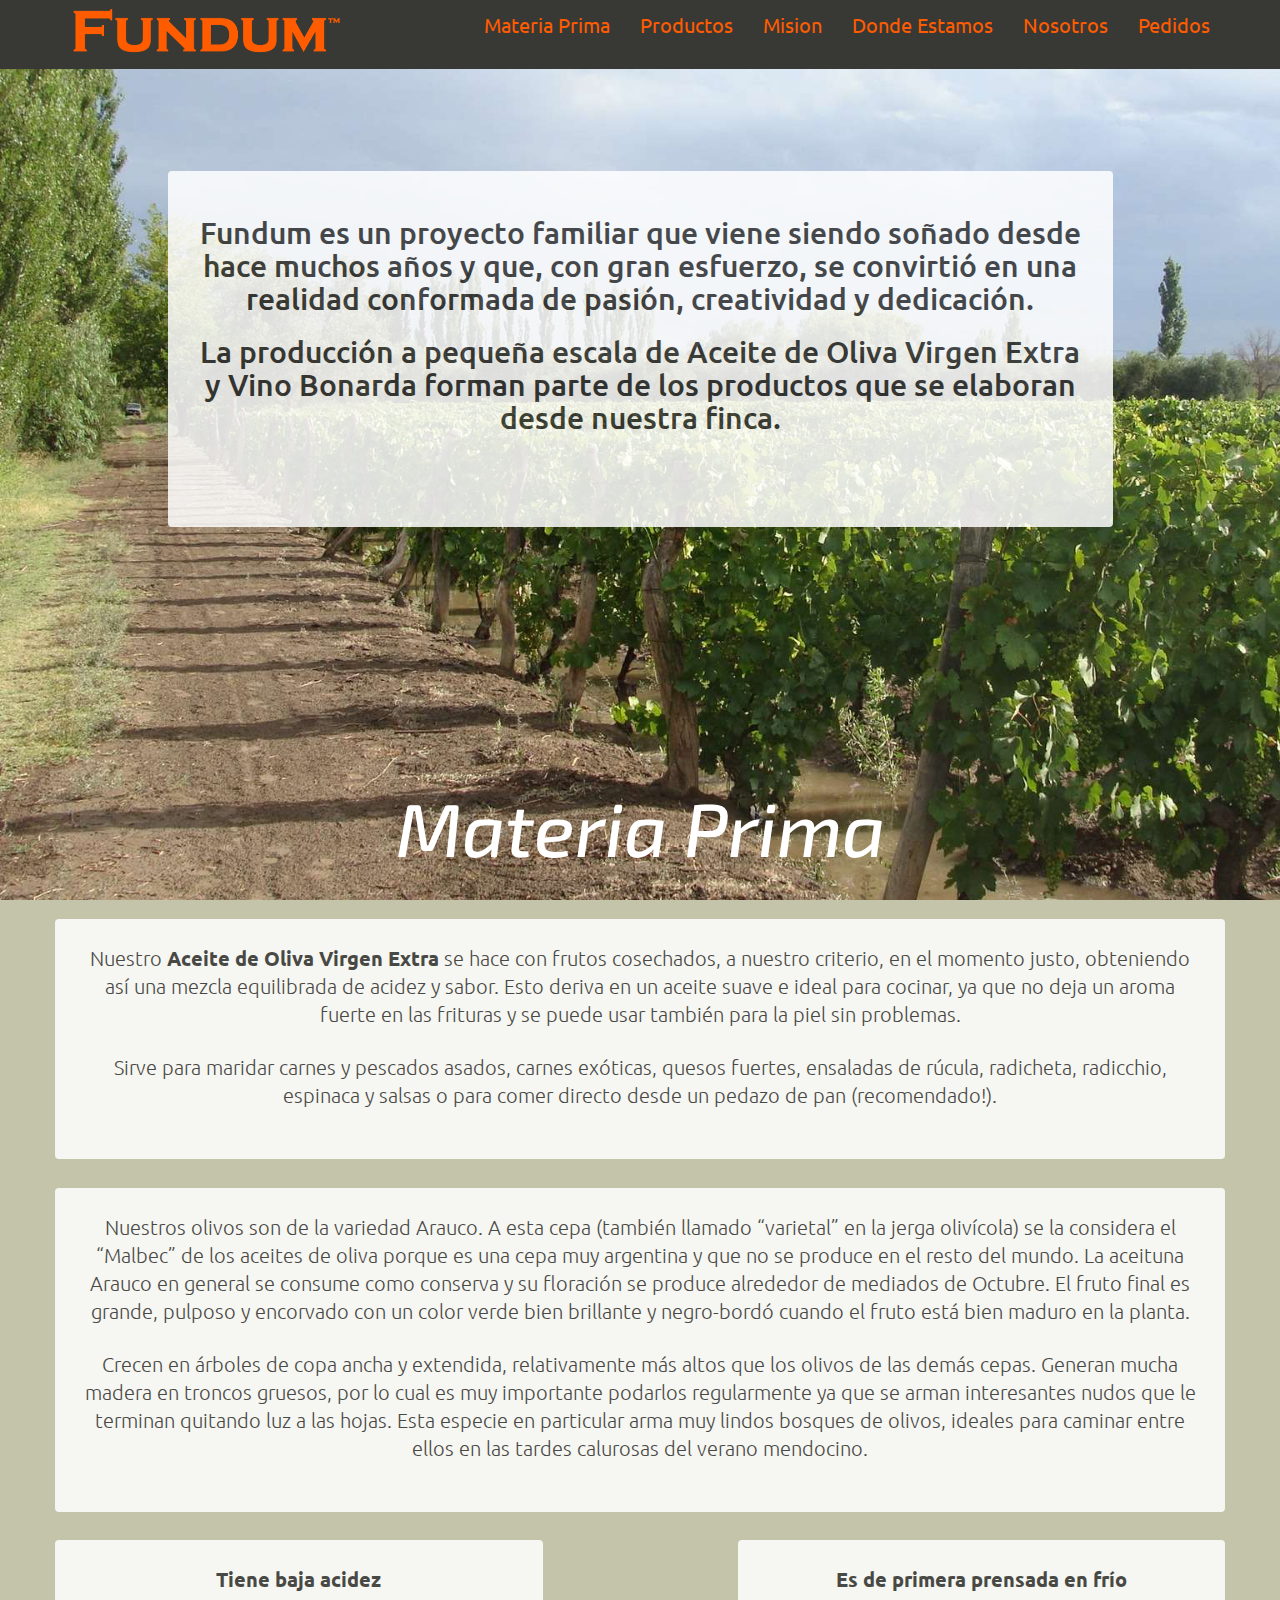
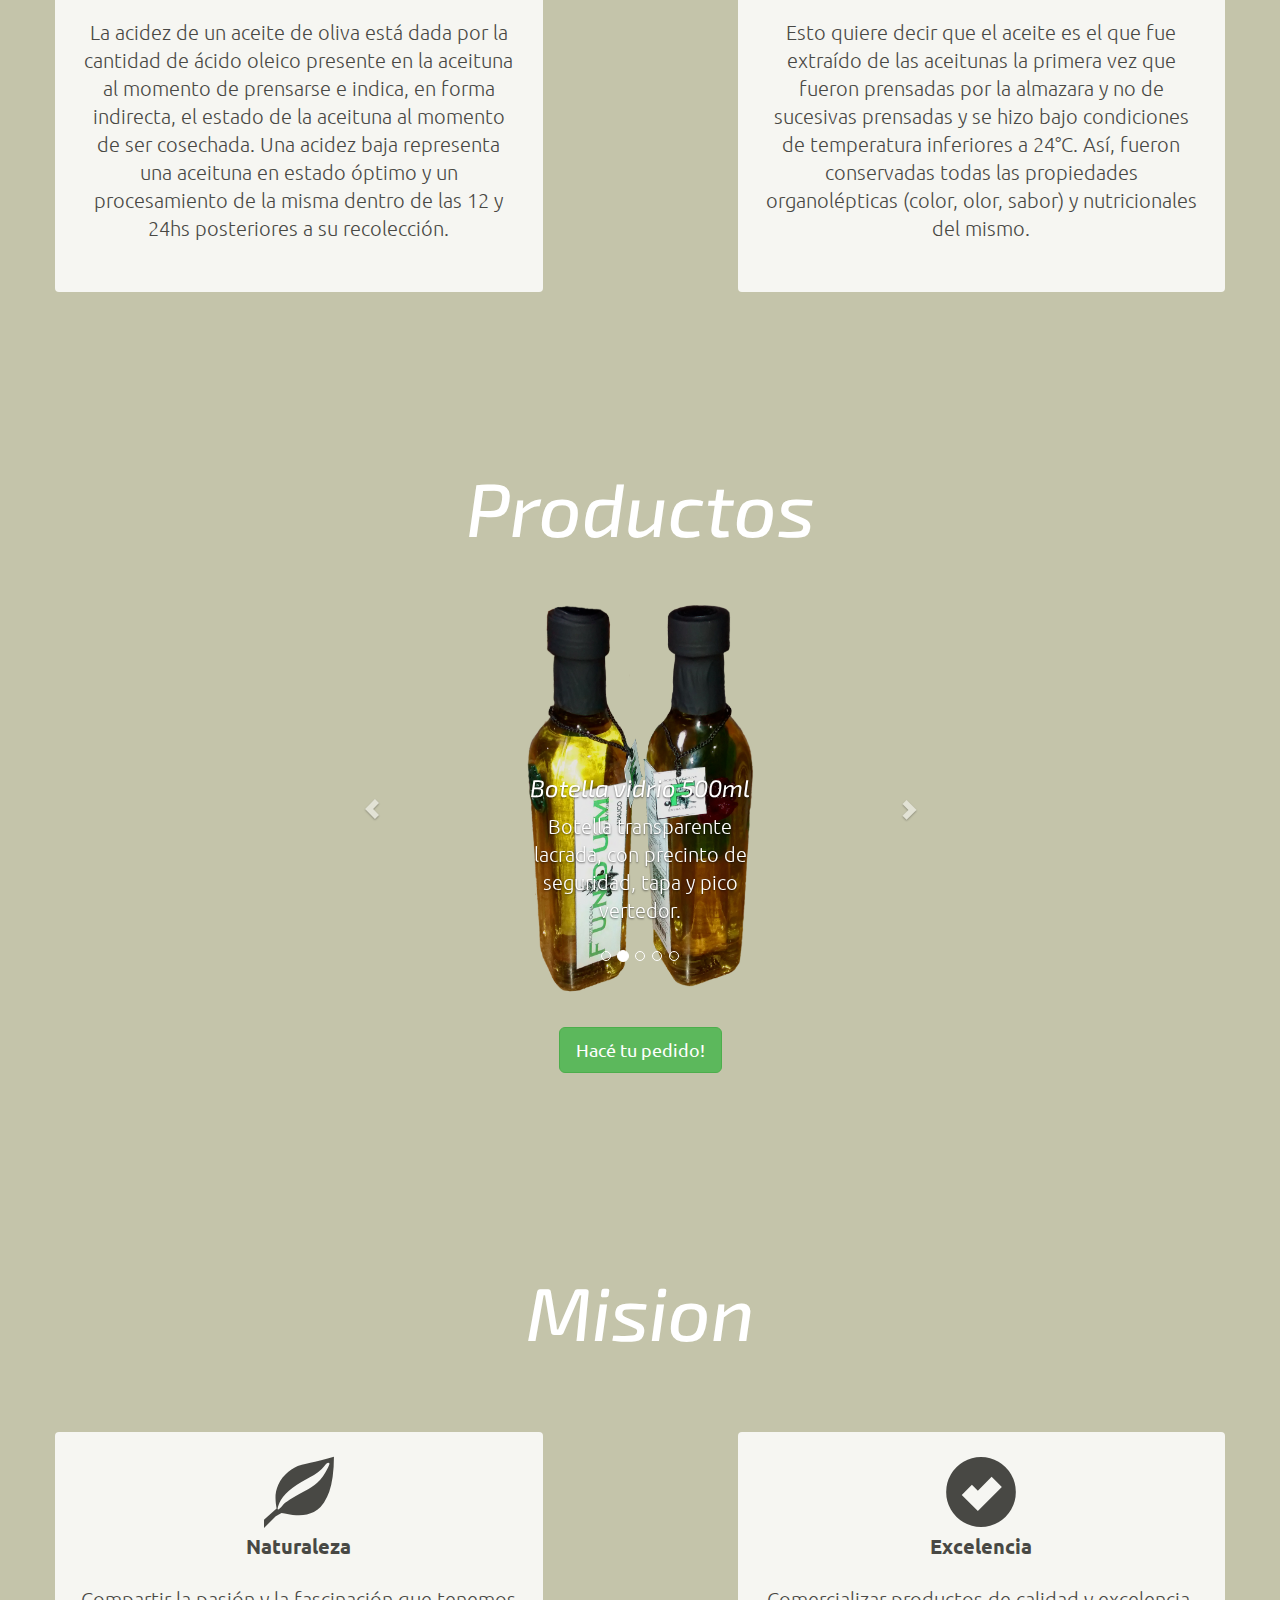
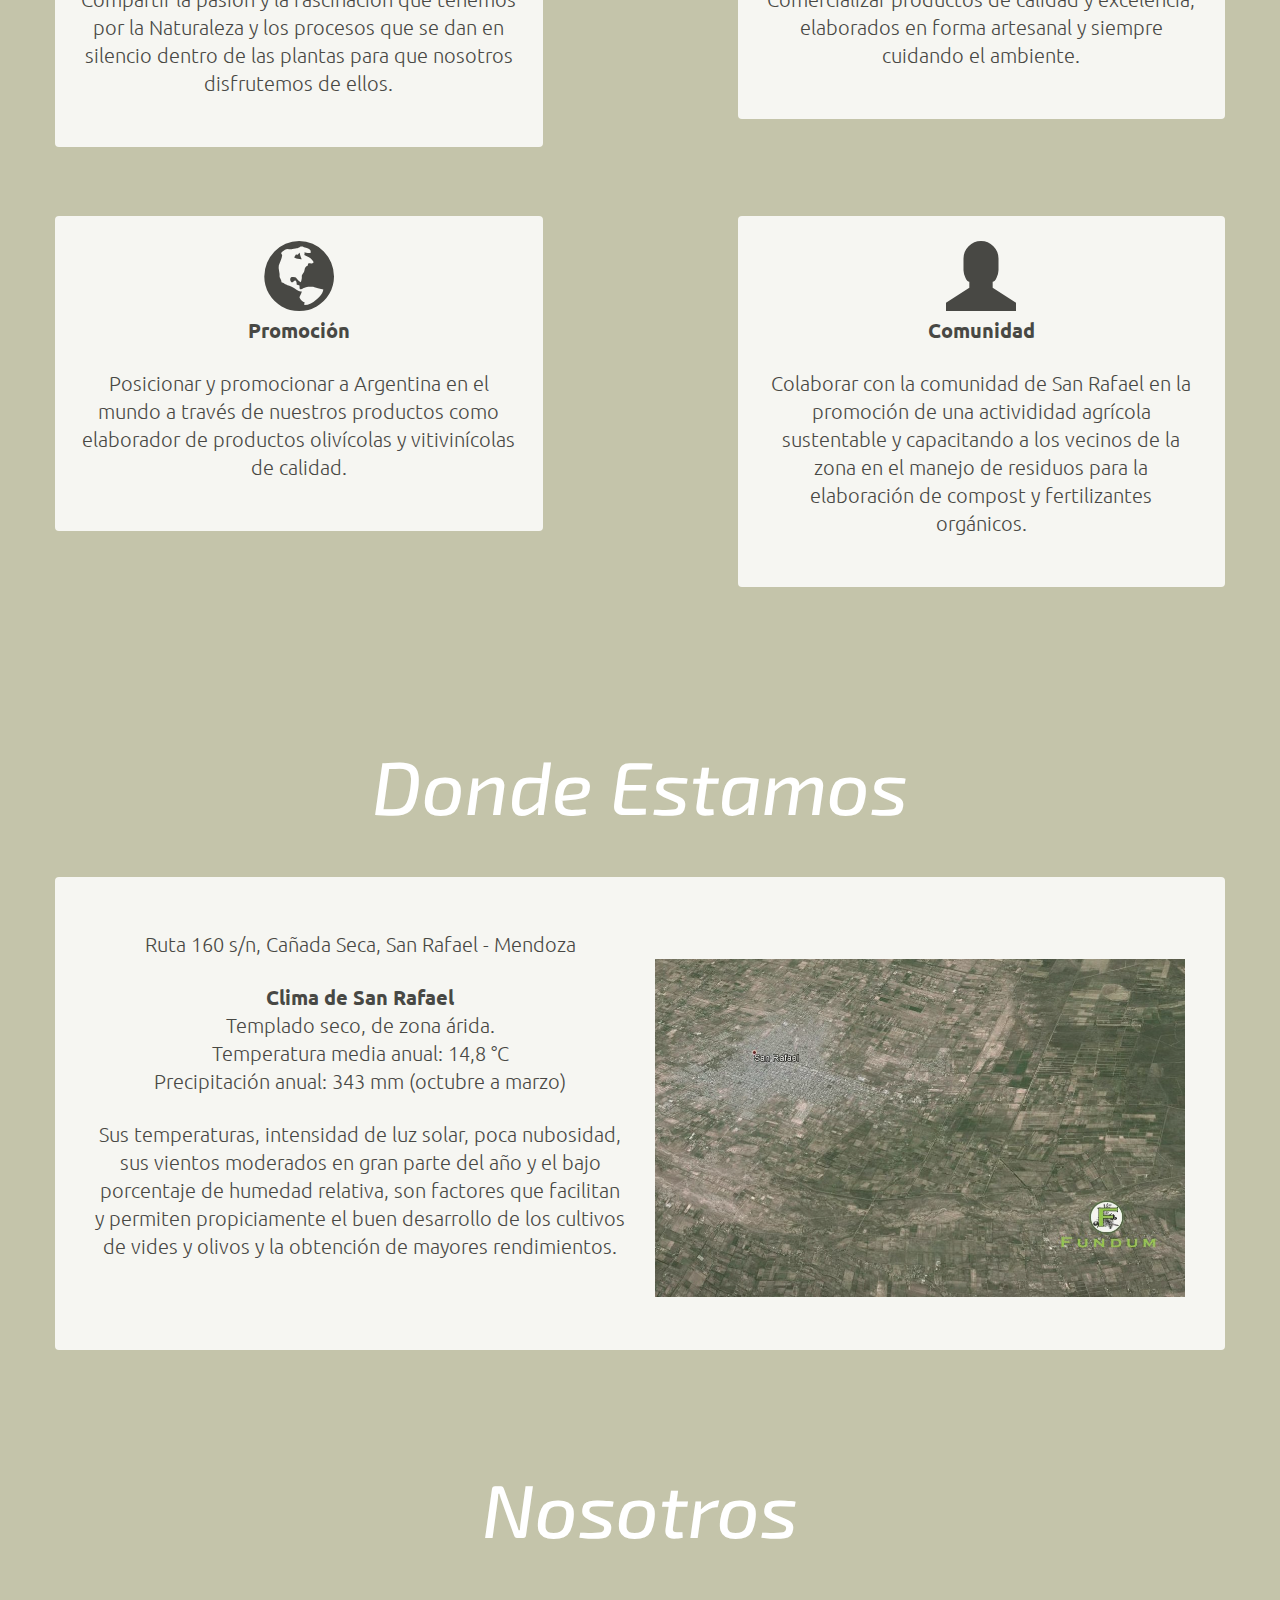
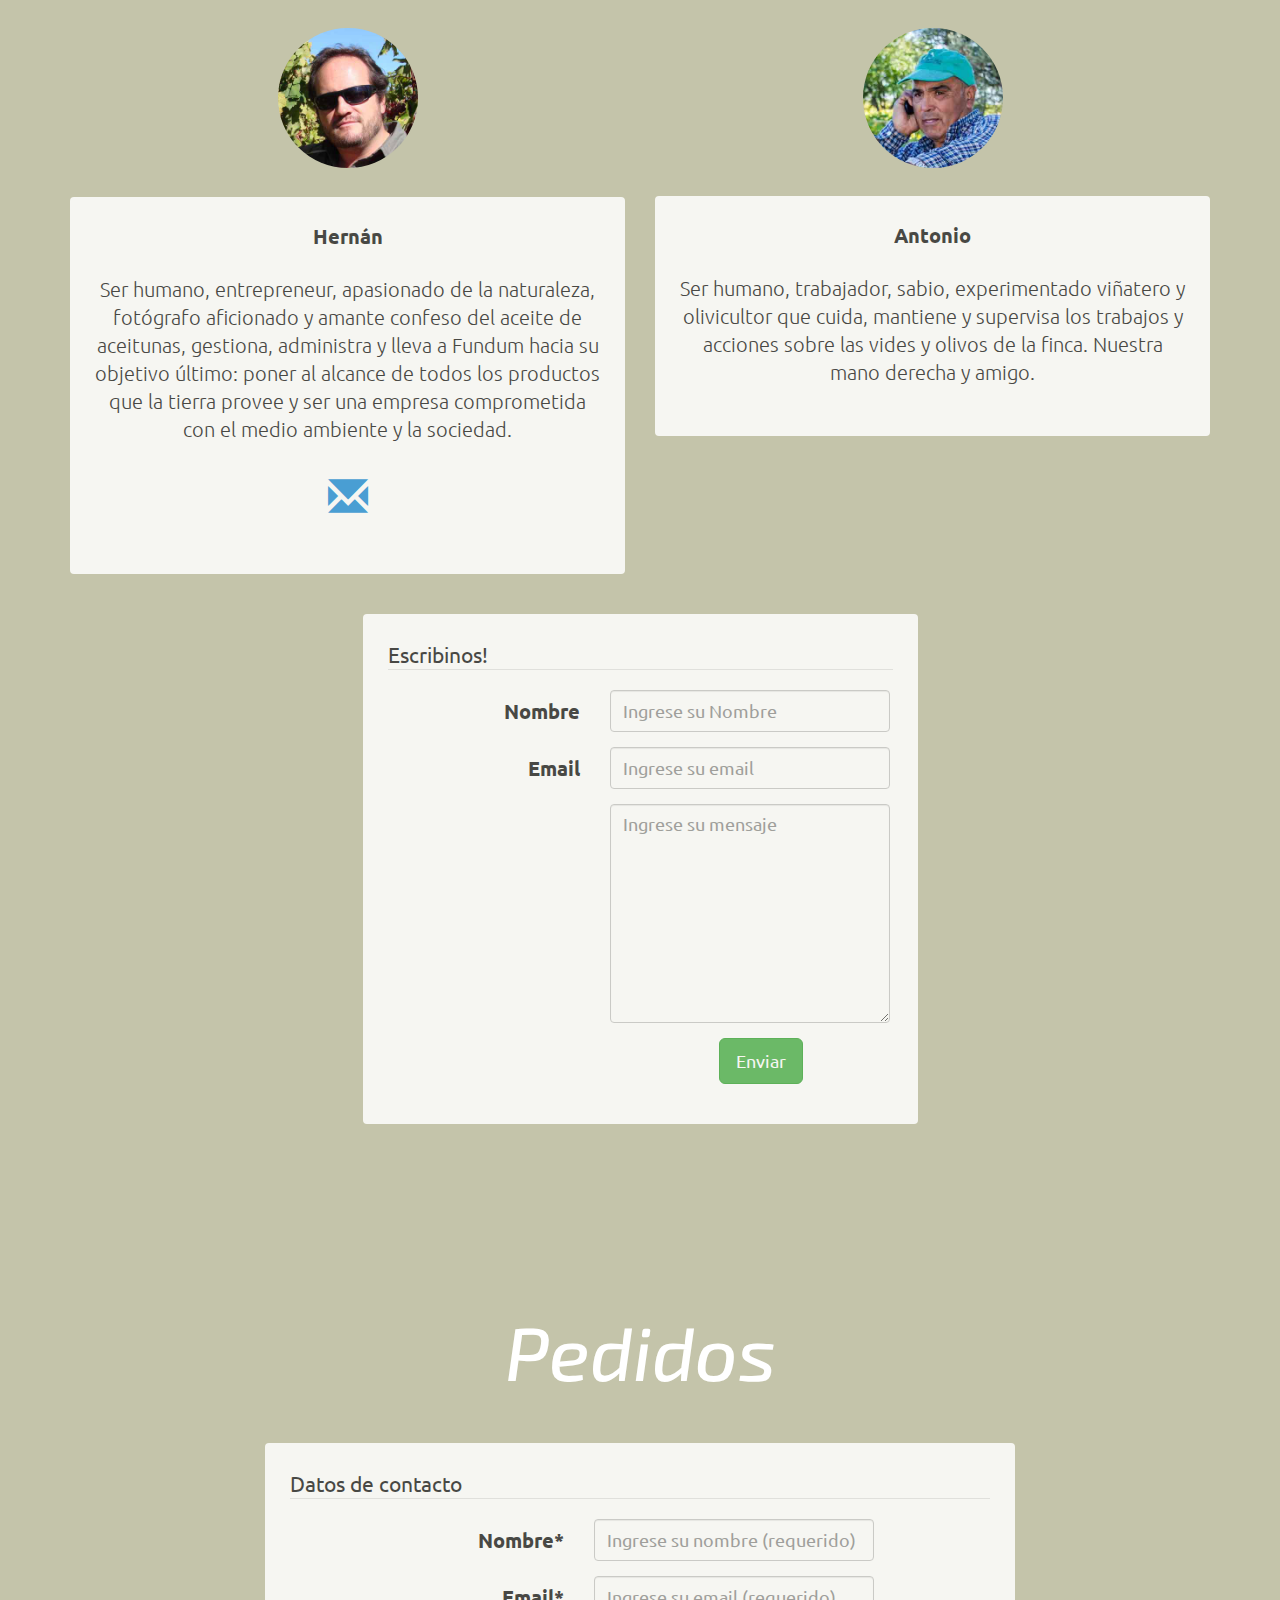
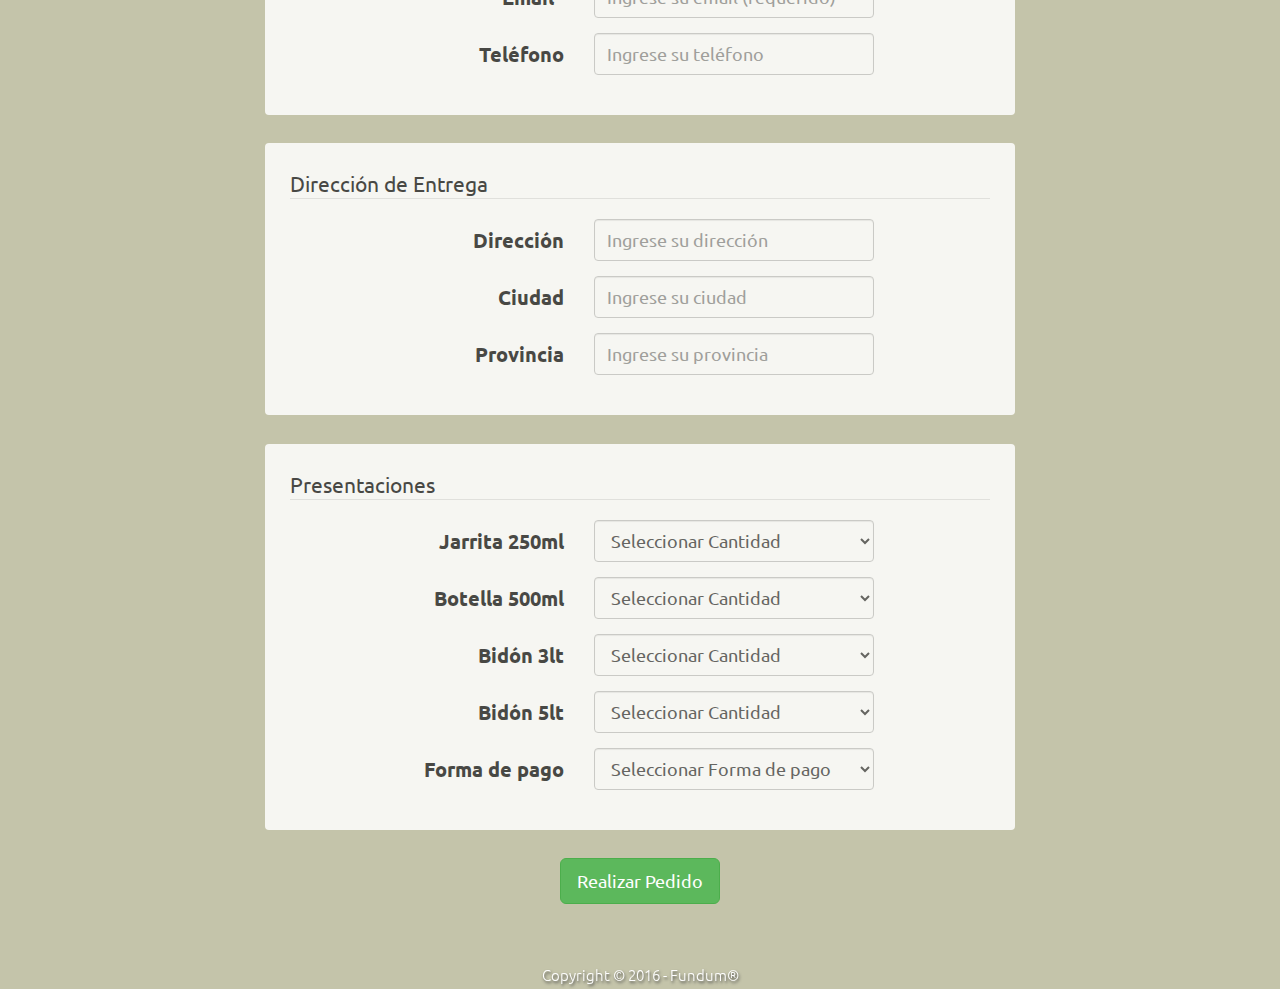
==== index.html @ 6c6999de "Update index.html" ====
<!DOCTYPE html>
<html lang="en">
  <head>
    <meta charset="utf-8">
    <meta http-equiv="X-UA-Compatible" content="IE=edge">
    <meta name="viewport" content="width=device-width, initial-scale=1, user-scalable=no">
    <meta name="description" content="">
    <meta name="author" content="">
    <link rel="shortcut icon" href="assets/img/favicon.png">

    <title>Fundum - Productos de Finca</title>

    <!-- Bootstrap core CSS -->
    <link href="assets/css/bootstrap.css" rel="stylesheet">

    <!-- Custom styles for this template -->
    <link href="assets/css/main.css" rel="stylesheet">


 	<!-- Bootstrap core JavaScript
    ================================================== -->
    <!-- Placed at the end of the document so the pages load faster -->
    <script src="https://code.jquery.com/jquery-1.10.2.min.js"></script>
    <script src="assets/js/bootstrap.min.js"></script>
    <script src="http://ajax.aspnetcdn.com/ajax/jquery.validate/1.13.0/jquery.validate.min.js"></script>


    <!-- font awsome --->
	<link href="//maxcdn.bootstrapcdn.com/font-awesome/4.1.0/css/font-awesome.min.css" rel="stylesheet">

    <!-- Fonts from Google Fonts -->
	<link href='http://fonts.googleapis.com/css?family=Ubuntu' rel='stylesheet' type='text/css'>
	<!--<link href='http://fonts.googleapis.com/css?family=Lobster' rel='stylesheet' type='text/css'-->
	<link href='https://fonts.googleapis.com/css?family=Exo+2:800italic' rel='stylesheet' type='text/css'>

    <!-- HTML5 shim and Respond.js IE8 support of HTML5 elements and media queries -->
    <!--[if lt IE 9]>
      <script src="https://oss.maxcdn.com/libs/html5shiv/3.7.0/html5shiv.js"></script>
      <script src="https://oss.maxcdn.com/libs/respond.js/1.3.0/respond.min.js"></script>
    <![endif]-->
        <style>
      html, body, #map-canvas {
        height: 100%;
        margin: 0px;
        padding: 0px
      }
    </style>
<script type="text/javascript">

      $(document).ready(function() {
        	//carousel
        	$('.carousel').carousel({interval: 6000});
        	$('.carousel').carousel('next');
			$(".thumbnail").height(Math.max.apply(null, $(".thumbnail").map(function() { return $(this).height(); })));
			//validation http://jqueryvalidation.org/validate/
			$('#formulario-venta').validate(
             {
              rules: {
                nombre: {
                  minlength: 2,
                  required: true
                },
                email: {
                  required: true,
                  email: true
                },
                telefono: {
                  required: false,
                  digits: true,
                  minlength: 6
                }
              },
              messages: {
    			nombre: "Por favor ingresá tu nombre.",
    			email: {
      				required: "Por favor ingresá tu email.",
      				email: "El email debe tener este formato: nombre@dominio.com"
    			},
    			telefono:{
      				required: "Por favor ingresá tu teléfono.",
      				telefono: "El teléfono sólo debe contener números.",
      				minlength: "Ingresá el teléfono completo.",
      				digits: "El teléfono sólo debe contener números."
    			}
  			  },
              highlight: function(element) {
                $(element).closest('.form-group').removeClass('has-success').addClass('has-error');
              },
              success: function(element) {
                element
                //.text('OK!').addClass('valid')
                .addClass('valid')
                .closest('.form-group').removeClass('has-error').addClass('has-success');
              }
            });

      });
    </script>

    <style>
      #home.carousel { z-index: -99; }
      #home.carousel .item {
        position: fixed;
        width: 100%; height: 100%;
        -webkit-transition: opacity 10s;
        -moz-transition: opacity 10s;
        -ms-transition: opacity 10s;
        -o-transition: opacity 10s;
        transition: opacity 10s;

      }
      #home.carousel .zero {
        background: url(assets/img/fundum_tranquera.jpg);
        background-size: cover;
        -moz-background-size: cover;
      }
      #home.carousel .one {
        background: url(assets/img/home4.jpg);
        background-size: cover;
        -moz-background-size: cover;
      }
      #home.carousel .two {
        background: url(assets/img/home7.jpg);
        background-size: cover;
        -moz-background-size: cover;
      }
      #home.carousel .three {
        background: url(assets/img/home12.jpg);
        background-size: cover;
        -moz-background-size: cover;
      }
      #home.carousel .cuatro {
        background: url(assets/img/home10.jpg);
        background-size: cover;
        -moz-background-size: cover;
      }
      #home.carousel .cinco {
        background: url(assets/img/home11.jpg);
        background-size: cover;
        -moz-background-size: cover;
      }
      #home.carousel .seis {
        background: url(assets/img/home9.jpg);
        background-size: cover;
        -moz-background-size: cover;
      }
      #home.carousel .siete {
        background: url(assets/img/home3.jpg);
        background-size: cover;
        -moz-background-size: cover;
      }
      #home.carousel .ocho {
        background: url(assets/img/home5.jpg);
        background-size: cover;
        -moz-background-size: cover;
      }
      #home.carousel .nueve {
        background: url(assets/img/bonardaweb2.jpg);
        background-size: cover;
        -moz-background-size: cover;
      }
      #home.carousel .diez {
        background: url(assets/img/home1.jpg);
        background-size: cover;
        -moz-background-size: cover;
      }
      #home.carousel .once {
        background: url(assets/img/Parral2.jpg);
        background-size: cover;
        -moz-background-size: cover;
      }
      #home.carousel .doce {
        background: url(assets/img/home8.jpg);
        background-size: cover;
        -moz-background-size: cover;
      }
      #home.carousel .active.left {
        left:0;
        opacity:0;
        z-index:2;
      }
    </style>

	<meta property="og:title" content="Fundum - Productos de Finca" />
    	<meta property="og:type" content="website" />
    	<meta property="og:image" content="https://raw.githubusercontent.com/fincafundum/fincafundum.github.io/master/assets/img/home12.jpg" />
    	<meta property="og:url" content="http://fincafundum.com/" />
    	<meta property="og:site_name" content="Fundum" />
    	<meta property="og:description" content="Finca orgánica productora de aceite de oliva Virgen Extra, Vino Bonarda y sub-productos / San Rafael, Mendoza - Argentina" />
    	<meta property="fb:app_id" content="354838184681069" />


  </head>

  <body>

    <!-- facebook sdk -->

        <div id="fb-root"></div>
<script>(function(d, s, id) {
  var js, fjs = d.getElementsByTagName(s)[0];
  if (d.getElementById(id)) return;
  js = d.createElement(s); js.id = id;
  js.src = "//connect.facebook.net/en_US/sdk.js#xfbml=1&version=v2.9&appId=354838184681069";
  fjs.parentNode.insertBefore(js, fjs);
}(document, 'script', 'facebook-jssdk'));</script>	  
	  

    <!-- Fixed navbar -->
    <div class="navbar navbar-default navbar-fixed-top">
      <div class="container">
        <div class="navbar-header">
          <button type="button" class="navbar-toggle" data-toggle="collapse" data-target=".navbar-collapse">
            <span class="icon-bar"></span>
            <span class="icon-bar"></span>
            <span class="icon-bar"></span>
          </button>
          <a class="navbar-brand" href="http://fincafundum.com/"><b><img style="max-width:270px; margin-top: -7px;" class="img-responsive" src="assets/img/logo3.png" alt="Fundum"></b></a>
        </div>
        <div class="navbar-collapse collapse">
          <ul class="nav navbar-nav navbar-right">
            
            <li><a href="#materia">Materia Prima</a></li>
            <li><a href="#productos">Productos</a></li>
            <li><a href="#mision">Mision</a></li>
            <li><a href="#donde">Donde Estamos</a></li>
            <li><a href="#nosotros">Nosotros</a></li>
            <li><a href="#pedidos">Pedidos</a></li>
	  </ul>
       </div><!--/.nav-collapse -->
      </div>
    </div>

    <div id="home" class="carousel container slide">
      <!-- Carousel items -->
      <div class="carousel-inner">
      		<div class="active item zero"></div>
                <div class="item one"></div>
                <div class="item two"></div>
                <div class="item three"></div>
                <div class="item cuatro"></div>
                <div class="item cinco"></div>
                <div class="item seis"></div>
                <div class="item siete"></div>
                <div class="item ocho"></div>
                <div class="item nueve"></div>
                <div class="item diez"></div>
                <div class="item once"></div>
                <div class="item doce"></div>
      </div>
    </div>

		<div class="container">
		<br><br>
		<br><br>
			<div class="row">
				<!--<div class="col-lg-4 col-lg-offset-1">
					<br/><br/>
				</div><!-- /col-lg-6 -->
				<div class="col-lg-10 col-lg-offset-1 text-center">
					<br><br>
					<div class="recuadro">
						<h2>Fundum es un proyecto familiar que viene siendo soñado desde hace muchos años y que, con gran esfuerzo, se convirtió en una realidad conformada de pasión, creatividad y dedicación.</h2>
						<h2>La producción a pequeña escala de Aceite de Oliva Virgen Extra y Vino Bonarda forman parte de los productos que se elaboran desde nuestra finca.</h2>
					<br><br>
					<div class="fb-like" data-href="https://www.facebook.com/fincafundum/" data-layout="standard" data-action="like" data-size="small" data-show-faces="true" data-share="true"></div>
					</div>
				</div><!-- /col-lg-6 -->
			</div><!-- /row -->
		</div><!-- /container -->

<br><br><br><br><br>

	<div id="materia" class="headerwrap colorwheel1">
		<div class="container">
		<div class="row mt centered">
		<div class="col-lg-6 col-lg-offset-3">
			<br><br>
			<h1>Materia Prima</h1>
		</div>
		</div><!-- /row -->

		<div class="row">
			<div class="col-lg-12 recuadro">
				<p>Nuestro <b>Aceite de Oliva Virgen Extra</b> se hace con frutos cosechados, a nuestro criterio, en el momento justo, obteniendo así una mezcla equilibrada de acidez y sabor. Esto deriva en un aceite suave e ideal para cocinar, ya que no deja un aroma fuerte en las frituras y se puede usar también para la piel sin problemas.</p>
				<p>Sirve para maridar carnes y pescados asados, carnes exóticas, quesos fuertes, ensaladas de rúcula, radicheta, radicchio, espinaca y salsas o para comer directo desde un pedazo de pan (recomendado!).</p>
			</div>
		</div>
		<br>

		<div class="row">
			<div class="col-lg-12 recuadro">
				<p>Nuestros olivos son de la variedad Arauco. A esta cepa (también llamado “varietal” en la jerga olivícola) se la considera el “Malbec” de los aceites de oliva porque es una cepa muy argentina y que no se produce en el resto del mundo. La aceituna Arauco en general se consume como conserva y su floración se produce alrededor de mediados de Octubre. El fruto final es grande, pulposo y encorvado con un color verde bien brillante y negro-bordó cuando el fruto está bien maduro en la planta.</p>
				<p>Crecen en árboles de copa ancha y extendida, relativamente más altos que los olivos de las demás cepas. Generan mucha madera en troncos gruesos, por lo cual es muy importante podarlos regularmente ya que se arman interesantes nudos que le terminan quitando luz a las hojas. Esta especie en particular arma muy lindos bosques de olivos, ideales para caminar entre ellos en las tardes calurosas del verano mendocino.</p>
			</div>
		</div>
		<br>

		<div class="row">
			<div class="col-lg-5 recuadro">
				<p><b>Tiene baja acidez</b></p>
				<p>La acidez de un aceite de oliva está dada por la cantidad de ácido oleico presente en la aceituna al momento de prensarse e indica, en forma indirecta, el estado de la aceituna al momento de ser cosechada. Una acidez baja representa una aceituna en estado óptimo y un procesamiento de la misma dentro de las 12 y 24hs posteriores a su recolección.</p>
			</div>

			<div class="col-lg-5 col-lg-offset-2 recuadro">
				<p><b>Es de primera prensada en frío</b></p>
				<p>Esto quiere decir que el aceite es el que fue extraído de las aceitunas la primera vez que fueron prensadas por la almazara y no de sucesivas prensadas y se hizo bajo condiciones de temperatura inferiores a 24°C. Así, fueron conservadas todas las propiedades organolépticas (color, olor, sabor) y nutricionales del mismo.</p>
			</div><!-- /col-lg-5 -->
		</div><!-- /row -->
		<br>
		<br>

		</div><!-- /container -->
	</div><!-- /headerwrap -->



	<div id="productos" class="headerwrap colorwheel4">
	<div class="container-fluid">
		<div class="row mt centered">
		<div class="col-lg-6 col-lg-offset-3">
			<br><br>
			<h1>Productos</h1>
		</div>
		</div><!-- /row -->

		<div class="row mt centered">
			<div class="col-lg-6 col-lg-offset-3">
				<div id="carousel-producto" class="carousel slide" style="width: 400px; margin: 0 auto" data-ride="carousel">
				  <!-- Indicators -->
				  <ol class="carousel-indicators">
				    <li data-target="#carousel-producto" data-slide-to="0" class="active"></li>
				    <li data-target="#carousel-producto" data-slide-to="1"></li>
				    <li data-target="#carousel-producto" data-slide-to="2"></li>
				    <li data-target="#carousel-producto" data-slide-to="3"></li>
				    <li data-target="#carousel-producto" data-slide-to="4"></li>
				  </ol>

				  <!-- Wrapper for slides -->
				  <div class="carousel-inner">
				    <div class="item active">
				      <img src="assets/img/Jarrita2.png" alt="" style="height: 400px; margin: 0 auto">
				        <div class="carousel-caption">
						    <h3>Jarrita vidrio 250ml</h3>
    						<p>Jarrita decorativa transparente lacrada, con precinto de seguridad y tapa de corcho.</p>
				      		</div>
				    </div>
				    <div class="item">
				      <img src="assets/img/Botellas.png" alt="" style="height: 400px; margin: 0 auto">
				        <div class="carousel-caption">
						    <h3>Botella vidrio 500ml</h3>
    						<p>Botella transparente lacrada, con precinto de seguridad, tapa y pico vertedor.</p>
  						</div>
				    </div>
				    <div class="item">
				      <img src="assets/img/Bidon 3lt.png" alt="" style="height: 400px; margin: 0 auto">
				        <div class="carousel-caption">
						    <h3>Bidón 3 lt</h3>
    						<p>Bidón PET transparente con tapa, precinto de seguridad y mango.</p>
				      		</div>
				    </div>
				    <div class="item">
				      <img src="assets/img/Bidon.png" alt="" style="height: 400px; margin: 0 auto">
				        <div class="carousel-caption">
						    <h3>Bidón 5 lt</h3>
    						<p>Bidón PET transparente con tapa, precinto de seguridad y manija de transporte.</p>
  						</div>
				    </div>
				    <div class="item">
				      <img src="assets/img/Bonarda.png" alt="" style="height: 400px; margin: 0 auto">
				        <div class="carousel-caption">
						    <h3>Bonarda Fundum</h3>
    						<p>Próximamente...</p>
  						</div>
				    </div>
				  </div>
				</div>

				<!-- Controls -->
  					<a class="left carousel-control" href="#carousel-producto" role="button" data-slide="prev">
    						<span class="glyphicon glyphicon-chevron-left"></span>
  					</a>
  					<a class="right carousel-control" href="#carousel-producto" role="button" data-slide="next">
    						<span class="glyphicon glyphicon-chevron-right"></span>
  					</a>
			</div><!-- /col-lg-6 -->
			<br>
			<br>
			<div class="row mt centered">
				<br>
				<div class="col-lg-6 col-lg-offset-3">
					<br>
					<a href="#pedidos" class="btn btn-success btn-lg">Hacé tu pedido!</a>
				</div>
			</div>
		</div><!-- /row -->
	</div><!--/container -->
	</div><!-- /headerwrap -->


	<div id="mision" class="headerwrap colorwheel1">
	<div class="container">
		<div class="row mt centered">
			<div class="col-lg-6 col-lg-offset-3">
				<br><br>
				<h1>Mision</h1>
			</div>
		</div><!-- /row -->

		<div class="row mt centered">
			<br>
			<div class="col-lg-5 recuadro">
				<span class="glyphicon glyphicon-leaf bigger"></span>
				<p><b>Naturaleza</p></b>
				<p> Compartir la pasión y la fascinación que tenemos por la Naturaleza y los procesos que se dan en silencio dentro de las plantas para que nosotros disfrutemos de ellos.</p>
			</div><!--/col-lg-4 -->
			<div class="col-lg-5  col-lg-offset-2 recuadro">
				<span class="glyphicon glyphicon-ok-sign bigger"></span>
				<p><b>Excelencia</p></b>
				<p> Comercializar productos de calidad y excelencia, elaborados en forma artesanal y siempre cuidando el ambiente. </p>

			</div><!--/col-lg-4 -->
		<div class="row mt centered">
		</div><!-- /row -->
			<br>
			<div class="col-lg-5 recuadro">
				<span class="glyphicon glyphicon-globe bigger"></span>
				<p><b>Promoción</p></b>
				<p> Posicionar y promocionar a Argentina en el mundo a través de nuestros productos como elaborador de productos olivícolas y vitivinícolas de calidad.</p>
			</div><!--/col-lg-4 -->
			<div class="col-lg-5 col-lg-offset-2 recuadro">
				<span class="glyphicon glyphicon-user bigger"></span>
				<p><b>Comunidad</p></b>
				<p> Colaborar con la comunidad de San Rafael en la promoción de una activididad agrícola sustentable y capacitando a los vecinos de la zona en el manejo de residuos para la elaboración de compost y fertilizantes orgánicos.</p>

			</div><!--/col-lg-4 -->

		</div><!-- /row -->
	</div><!-- /container -->
	</div><!-- /headerwrap -->

	<div id="donde" class="headerwrap colorwheel3">
		<div class="container">
			<div class="row mt centered">
				<div class="col-lg-6 col-lg-offset-3">
					<br><br>
					<h1>Donde Estamos</h1>
				</div>
			</div><!-- /row -->
			<div class="row recuadro">
				<div class="col-lg-6">

						<p>
							</br>
								Ruta 160 s/n, Cañada Seca, San Rafael - Mendoza </br>
						</p>
						<p><b>Clima de San Rafael</b>
							</br>
							Templado seco, de zona árida.</br>
							Temperatura media anual: 14,8 °C</br>
							Precipitación anual: 343 mm (octubre a marzo)</br></p>
						<p>Sus temperaturas, intensidad de luz solar, poca nubosidad, sus vientos moderados en gran parte del año y el bajo porcentaje de humedad relativa, son factores que facilitan y permiten propiciamente el buen desarrollo de los cultivos de vides y olivos y la obtención de mayores rendimientos.</p>
				</div><!-- /col-lg-6 -->
				<div class="col-lg-6">
					</br> </br>
					<img src="assets/img/mapa_fundum.jpg"  class="img-responsive" style="float:none;" alt="Mapa Finca Fundum">
					</br>
				</div><!-- /col-lg-6 -->

			</div><!-- /row -->
		</div><!-- /container -->
	</div><!-- /headerwrap -->

	<div id="nosotros" class="headerwrap colorwheel5">
	<div class="container">
		<div class="row mt centered">
			<div class="col-lg-6 col-lg-offset-3">
				<br><br>
				<h1>Nosotros</h1>
			</div>
		</div><!-- /row -->

		<div class="row mt centered">
			</br>
			<div class="col-lg-6">
				<img class="img-circle" src="assets/img/hernan2.jpg" width="140" alt="">
				</br>
				</br>
				<div class="recuadro">
				<p><b>Hernán</b></p>
				<p>Ser humano, entrepreneur, apasionado de la naturaleza, fotógrafo aficionado y amante confeso del aceite de aceitunas, gestiona, administra y lleva a Fundum hacia su objetivo último: poner al alcance de todos los productos que la tierra provee y ser una empresa comprometida con el medio ambiente y la sociedad.</p>
				<p> <a href="mailto:hernan@fincafundum.com"><i class="glyphicon glyphicon-envelope medium"></i></a></p>
		</div>
			</div><!--/col-lg-4 -->
			<div class="col-lg-6">
				<img class="img-circle" src="assets/img/antonio2.jpg" width="140" alt="">
				</br>
				</br>
				<div class="recuadro">
				<p><b>Antonio</p></b>
				<p>Ser humano, trabajador, sabio, experimentado viñatero y olivicultor que cuida, mantiene y supervisa los trabajos y acciones sobre las vides y olivos de la finca. Nuestra mano derecha y amigo.</p>
				<p></p>
				</div>
			</div><!--/col-lg-4 -->
		</div><!-- /row -->
		<div class="row mt centered">
			<div class="col-lg-6 col-lg-offset-3">
			<form class="form-horizontal" role="form" action="//formspree.io/contacto@fincafundum.com" id="formulario-contacto" method="POST">
				  <div  class="recuadro">
				  <legend  class="text-left">Escribinos!</legend>
				  <div class="form-group">
				    <label for="nombre_contact" class="col-sm-5 control-label">Nombre</label>
				    <div class="col-sm-7">
				      <input type="text" class="form-control" id="nombre_contact" name="nombre_contact" placeholder="Ingrese su Nombre">
				    </div>
				  </div>
				  <div class="form-group">
				    <label for="email_contact" class="col-sm-5 control-label">Email</label>
				    <div class="col-sm-7">
				      <input type="email" class="form-control" id="email_contact" name="email_contact" placeholder="Ingrese su email">
				    </div>
				  </div>
				  <div class="form-group">
				    <label for="texto_contact" class="col-sm-5 control-label"></label>
				    <div class="col-sm-7">
				      <textarea rows="8" cols="50" class="form-control" id="texto_contact" name="texto_contact" placeholder="Ingrese su mensaje"></textarea>
				    </div>
				  </div>
			  		<div class="form-group">
			  			<div class="col-sm-10">

			    		<input type="hidden" name="_next" value="http://fincafundum.com/gracias_contacto.html" /><!-- callback de braceform -->
			      		<button id="singlebutton_contact" name="singlebutton_contact" class="btn btn-success btn-lg pull-right">Enviar</button>
			      		</div>
			    	</div>


			</form>

		</div>
	</div><!-- /container -->
	</div><!-- /headerwrap -->

	<div id="pedidos" class="headerwrap colorwheel1">
	<div class="container-fluid">
		</br>
		<div class="row mt centered">
			<div class="col-lg-6 col-lg-offset-3">
				<br><br>
				<h1>Pedidos</h1>
			</div>
		</div><!-- /row -->

		<div class="row mt centered">
			<div class="col-lg-8  col-lg-offset-2">
				<form class="form-horizontal" role="form" action="//formspree.io/ventas@fincafundum.com" id="formulario-venta" method="POST">
				  <div class="recuadro">
				  <legend class="text-left">Datos de contacto</legend>
				  <div class="form-group">
				    <label for="nombre" class="col-sm-5 control-label">Nombre*</label>
				    <div class="col-sm-7">
				      <input type="text" class="form-control" id="nombre" name="nombre" placeholder="Ingrese su nombre (requerido)">
				    </div>
				  </div>
				  <div class="form-group">
				    <label for="email" class="col-sm-5 control-label">Email*</label>
				    <div class="col-sm-7">
				      <input type="email" class="form-control" id="email" name="email" placeholder="Ingrese su email (requerido)">
				    </div>
				  </div>

				    <div class="form-group">
				    <label for="telefono" class="col-sm-5 control-label">Teléfono</label>
				    <div class="col-sm-7">
				      <input type="tel" class="form-control" id="telefono" name="telefono" placeholder="Ingrese su teléfono">
				    </div>
				  </div>
				  <!--z><b>*</b> : requerido</z-->
				  </div>

				</br>
				  <div class="recuadro"><fieldset>
				  <legend class="text-left">Dirección de Entrega</legend>
				  <div class="form-group">
				    <label for="direccion" class="col-sm-5 control-label">Dirección</label>
				    <div class="col-sm-7">
				      <input type="text" class="form-control" id="direccion" name="direccion" placeholder="Ingrese su dirección">
				    </div>
				  </div>
				    <div class="form-group">
				    <label for="ciudad" class="col-sm-5 control-label">Ciudad</label>
				    <div class="col-sm-7">
				      <input type="text" class="form-control" id="ciudad" name="ciudad" placeholder="Ingrese su ciudad">
				    </div>
				  </div>
				    <div class="form-group">
				    <label for="provincia" class="col-sm-5 control-label">Provincia</label>
				    <div class="col-sm-7">
				      <input type="text" class="form-control" id="provincia" name="provincia" placeholder="Ingrese su provincia">
				    </div>
				  </div>
				  </div></fieldset>
				</br>
				  <div class="recuadro"><fieldset>
				  <legend class="text-left">Presentaciones</legend>
				  <div class="form-group">
				  		<label for="jarrita_250ml" class="col-sm-5 control-label">Jarrita 250ml</label>
				    	<div class="col-sm-7">
						    <select id="jarrita_250ml" name="jarrita_250ml" class="form-control">
						      <option>Seleccionar Cantidad</option>
								<option> Pronto Cosecha 2017!<!--1 - $50-->	</option>
								<!--<option> 2 - $100	</option>
								<option> 3 - $150	</option>
								<option> 4 - $200	</option>
								<option> 5 o más - 10% descuento</option>-->
						    </select>
					   </div>
					</div>
					
					
				  <div class="form-group">
				  	<label for="botella_500ml" class="col-sm-5 control-label">Botella 500ml</label>
				    <div class="col-sm-7">
				    <select id="botella_500ml" name="botella_500ml" class="form-control">
				      	<option>Seleccionar Cantidad</option>
						<option>  Pronto Cosecha 2017!<!--1 - $75-->	</option>
						<!--<option>  2 - $150	</option>
						<option>  3 - $225	</option>
						<option>  4 - $300	</option>
						<option>  5 o más - 10% descuento</option>-->
				    </select>
				   </div>
				   </div>

					
					<div class="form-group">
				  	<label for="bidon_3l" class="col-sm-5 control-label">Bidón 3lt</label>
				    <div class="col-sm-7">
				    <select id="bidon_3l" name="bidon_3l" class="form-control">
				      	<option>Seleccionar Cantidad</option>
						<option> Pronto Cosecha 2017!<!--1 - $300-->	</option>
						<!--<option> 2 - $600	</option>
						<option> 3 - $900	</option>
						<option> 4 - $1200	</option>
						<option> 5 o más - 10% descuento</option>-->
				    </select>
				   	</div>
					</div>

				    <div class="form-group">
				  	<label for="bidon_5l" class="col-sm-5 control-label">Bidón 5lt</label>
				    <div class="col-sm-7">
				    <select id="bidon_5l" name="bidon_5l" class="form-control">
				      	<option>Seleccionar Cantidad</option>
						<option> Pronto Cosecha 2017!<!--1 - $450	</option>
						<option> 2 - $900	</option>
						<option> 3 - $1350	</option>
						<option> 4 - $1800	</option>
						<option> 5 o más - 10% descuento</option>-->
				    </select>
				   	</div>
					</div>
					
				    <div class="form-group">
				  	<label for="forma_pago" class="col-sm-5 control-label">Forma de pago</label>
				    <div class="col-sm-7">
				    <select id="forma_pago" name="forma_pago" class="form-control">
				      <option>Seleccionar Forma de pago</option>
				      <option>Efectivo</option>
				      <option>Depósito</option>
				      <!--<option>Transferencia</option>-->
				    </select>
				   	</div>
					</div>
					</div></fieldset>

					</br>

					<div class="col-sm-12">
				  		<div class="form-group">
				    		<div class="text-center">
				    		<input type="hidden" name="_next" value="http://fincafundum.com/gracias.html" /><!-- callback de braceform -->
				      		<button id="singlebutton" name="singlebutton" class="btn btn-success btn-lg">Realizar Pedido</button>
				    	</div>
				  	</div>
				</form>
			</div>
		</div><!-- /row -->
	</div><!-- /container -->
	</div><!-- /headerwrap -->

	<!--div id="footer" class="footer-wrap colorwheel5">
	<!--div class="container">
	<!--div class="row mt centered"-->
	<!--div class="col-lg-12"-->
	<div class="centered"><f>Copyright &copy 2016 - Fundum&reg</f></div>
		<!--/div-->
		<!--/div-->
	</div><!-- /container -->
	<!--/div><!-- /headerwrap -->

<!-- Start of StatCounter Code for Default Guide -->
<script type="text/javascript">
var sc_project=10003467;
var sc_invisible=1;
var sc_security="37d314a1";
var scJsHost = (("https:" == document.location.protocol) ?
"https://secure." : "http://www.");
document.write("<sc"+"ript type='text/javascript' src='" +
scJsHost+
"statcounter.com/counter/counter.js'></"+"script>");
</script>
<noscript><div class="statcounter"><a title="shopify
analytics tool" href="http://statcounter.com/shopify/"
target="_blank"><img class="statcounter"
src="http://c.statcounter.com/10003467/0/37d314a1/1/"
alt="shopify analytics tool"></a></div></noscript>
<!-- End of StatCounter Code for Default Guide -->

  </body>
</html>
---- assets/css/main.css ----
body {
    background-color:#C4C4AA;
    font-family: 'Ubuntu', sans-serif;

    color:white;

    font-size: 20px;
    -webkit-font-smoothing: antialiased;
    -webkit-overflow-scrolling: touch;
}

/* Titles */
h1, h2, h3, h4, h5, h6 {
    /*font-family: 'Lobster', cursive;*/
    font-family: 'Exo 2', sans-serif;
    font-style: italic;
    /*color:#666600;*/
    /*text-shadow: #444 0.1em 0.1em 0.2em;*/
}

h1 {
	font-size: 75px;
}


h3 {
	font-weight: 400;
}

h4 {
	font-size: 20px;
}

/* Paragraph & Typographic */
p {
    line-height: 28px;
    margin-bottom: 25px;
    font-size: 20px;
    font-weight: 60;
    text-align: center;
    /*text-shadow: #444 0.1em 0.1em 0.2em;*/
}

z {
    /*line-height: 15px;
    margin-bottom: 7px;*/
    font-size: 13px;
    font-weight: 60;
    text-align: right;
}

f {
    line-height: 28px;
    margin-bottom: 25px;
    font-size: 15px;
    font-weight: 60;
    text-align: center;
    text-shadow: #444 0.1em 0.1em 0.2em;
}




.centered {
    text-align: center;
}

/* Links */
a {
    color: #3498db;
    word-wrap: break-word;

    -webkit-transition: color 0.1s ease-in, background 0.1s ease-in;
    -moz-transition: color 0.1s ease-in, background 0.1s ease-in;
    -ms-transition: color 0.1s ease-in, background 0.1s ease-in;
    -o-transition: color 0.1s ease-in, background 0.1s ease-in;
    transition: color 0.1s ease-in, background 0.1s ease-in;
}

a:hover,
a:focus {
    color: #7b7b7b;
    text-decoration: none;
    outline: 0;
}

a:before,
a:after {
    -webkit-transition: color 0.1s ease-in, background 0.1s ease-in;
    -moz-transition: color 0.1s ease-in, background 0.1s ease-in;
    -ms-transition: color 0.1s ease-in, background 0.1s ease-in;
    -o-transition: color 0.1s ease-in, background 0.1s ease-in;
    transition: color 0.1s ease-in, background 0.1s ease-in;
}

 hr {
    display: block;
    height: 1px;
    border: 0;
    border-top: 1px solid #ccc;
    margin: 1em 0;
    padding: 0;
}


.navbar-default {
	background-color: #383934;
	border-color: transparent;

}

.navbar-default .navbar-brand {
	color: #F8F8F8;
	
}

.navbar-default .navbar-nav > li > a {
    color: #ff5c01;
    
}

.navbar-default .navbar-nav > li > a:hover {
    color: #AAA;
	
}

/* Helpers */

.mt {
	margin-top: 40px;
	margin-bottom: 40px;
}

.form-control {
	height: 42px;
	font-size: 18px;
	width: 280px;
}

i {
	margin: 8px;
	color: #3498db; 
}


/* HeaderWrap */
.headerwrap {
	/* background: url(../img/bg01.jpg) no-repeat center top; */
	/*background-color: #3498db;*/
	position:top;
	margin-top: 0px;
	padding-top:0px;
	background-attachment: relative;
	background-position: center center;
	min-height: 650px;
	width: 100%;
	
    -webkit-background-size: 100%;
    -moz-background-size: 100%;
    -o-background-size: 100%;
    background-size: 100%;

    -webkit-background-size: cover;
    -moz-background-size: cover;
    -o-background-size: cover;
    background-size: cover;
}

.headerwrap h4{
    color: white;
    text-shadow: #444 0.1em 0.1em 0.2em;
}
.headerwrapfix h1{
	margin-top: 35px;
	margin-bottom: 15px;
	color: white;
	font-size: 45px;
	font-weight: 300;
	letter-spacing: 1px;
}

/* HeaderWrap */
.footer-wrap {
    /* background: url(../img/bg01.jpg) no-repeat center top; */
    background-color: #4B610B;
    opacity: 0.8;
    filter:Alpha(opacity=80);
    position:absolute;
    bottom:0;
    margin-top: 0px;
    padding-top:0px;
    background-attachment: relative;
    background-position: center center;
    min-height: 25px;
    width: 100%;
    
    -webkit-background-size: 10%;
    -moz-background-size: 10%;
    -o-background-size: 10%;
    background-size: 10%;

    -webkit-background-size: cover;
    -moz-background-size: cover;
    -o-background-size: cover;
    background-size: cover;

    font-weight: normal!important;
    /*line-height: 18px;
    margin-bottom: 15px;*/
    font-size: 14px!important;
    text-align: center;
}

.glyphicon.bigger {font-size: 70px;}

.glyphicon.medium {font-size: 40px;}

/*
* Paleta de colores
*/

.colorwheelthanks{
    background-color:#C4C4AA;
    color:#3D3D3A;
}

.recuadro
{
    background-color: white;
    color:#333;
    opacity: .85; /* Standard: FF gt 1.5, Opera, Safari, CSS3 */
    filter: alpha(opacity=85); /* IE lt 8 */
    -ms-filter: "alpha(opacity=85)"; /* IE 8 */
    -khtml-opacity: .85; /* Safari 1.x */
    -moz-opacity: .85; /* FF lt 1.5, Netscape */


  -webkit-border-top-left-radius: 4px;
  -webkit-border-top-right-radius: 4px;
  -webkit-border-bottom-right-radius: 4px;
  -webkit-border-bottom-left-radius: 4px;

  -moz-border-radius-topleft: 4px;
  -moz-border-radius-topright: 4px;
  -moz-border-radius-bottomright: 4px;
  -moz-border-radius-bottomleft: 4px;

  border-top-left-radius: 4px;
  border-top-right-radius: 4px;
  border-bottom-right-radius: 4px;
  border-bottom-left-radius: 4px;

  padding: 25px;
  font-family: 'Ubuntu', sans-serif;
}

.recuadro_lleno
{


}

.recuadro h2{
  font-family: 'Ubuntu', sans-serif !important;
  font-style: normal;
}

.productImage img {
  width: auto;
  height: 660px!important;
  max-height: 660px!important;

}

/* Remove the background gradient on carousel chevrons */
.carousel-control.right, .carousel-control.left
{
  background-image:none;
}
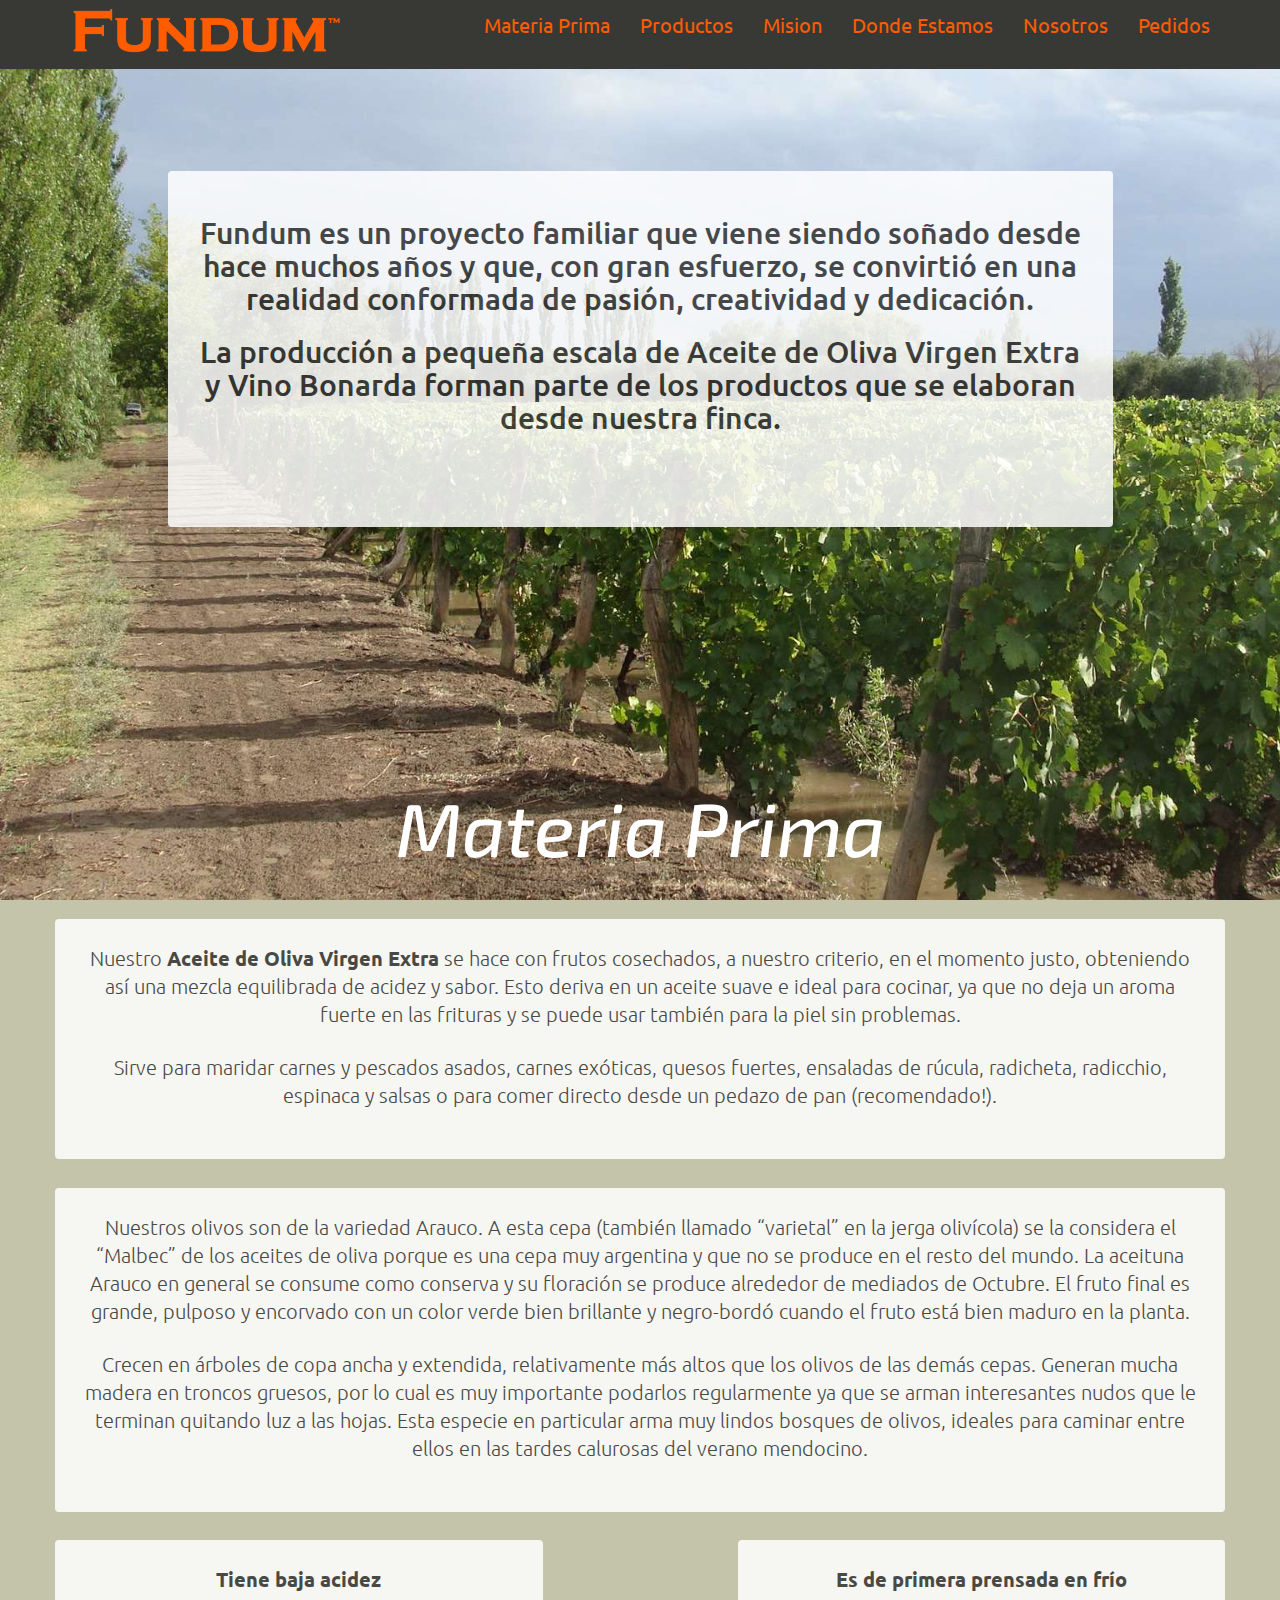
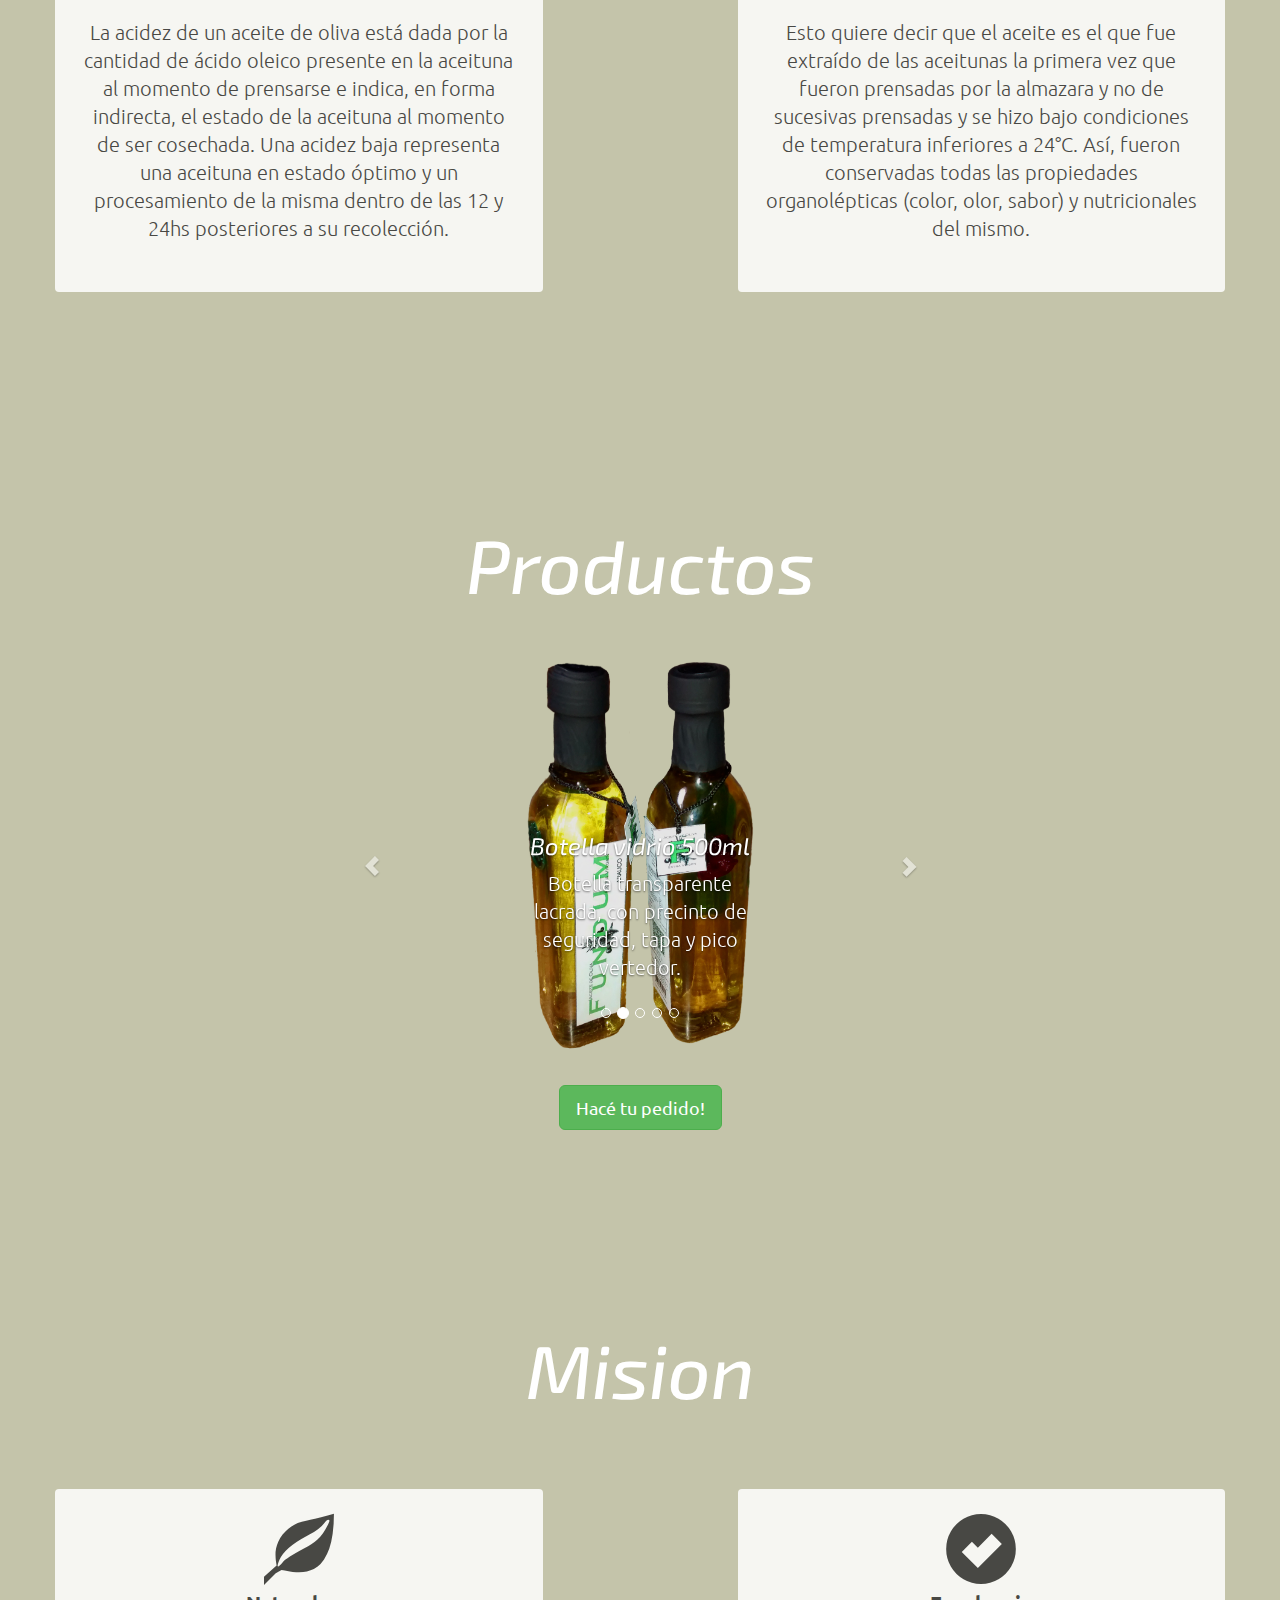
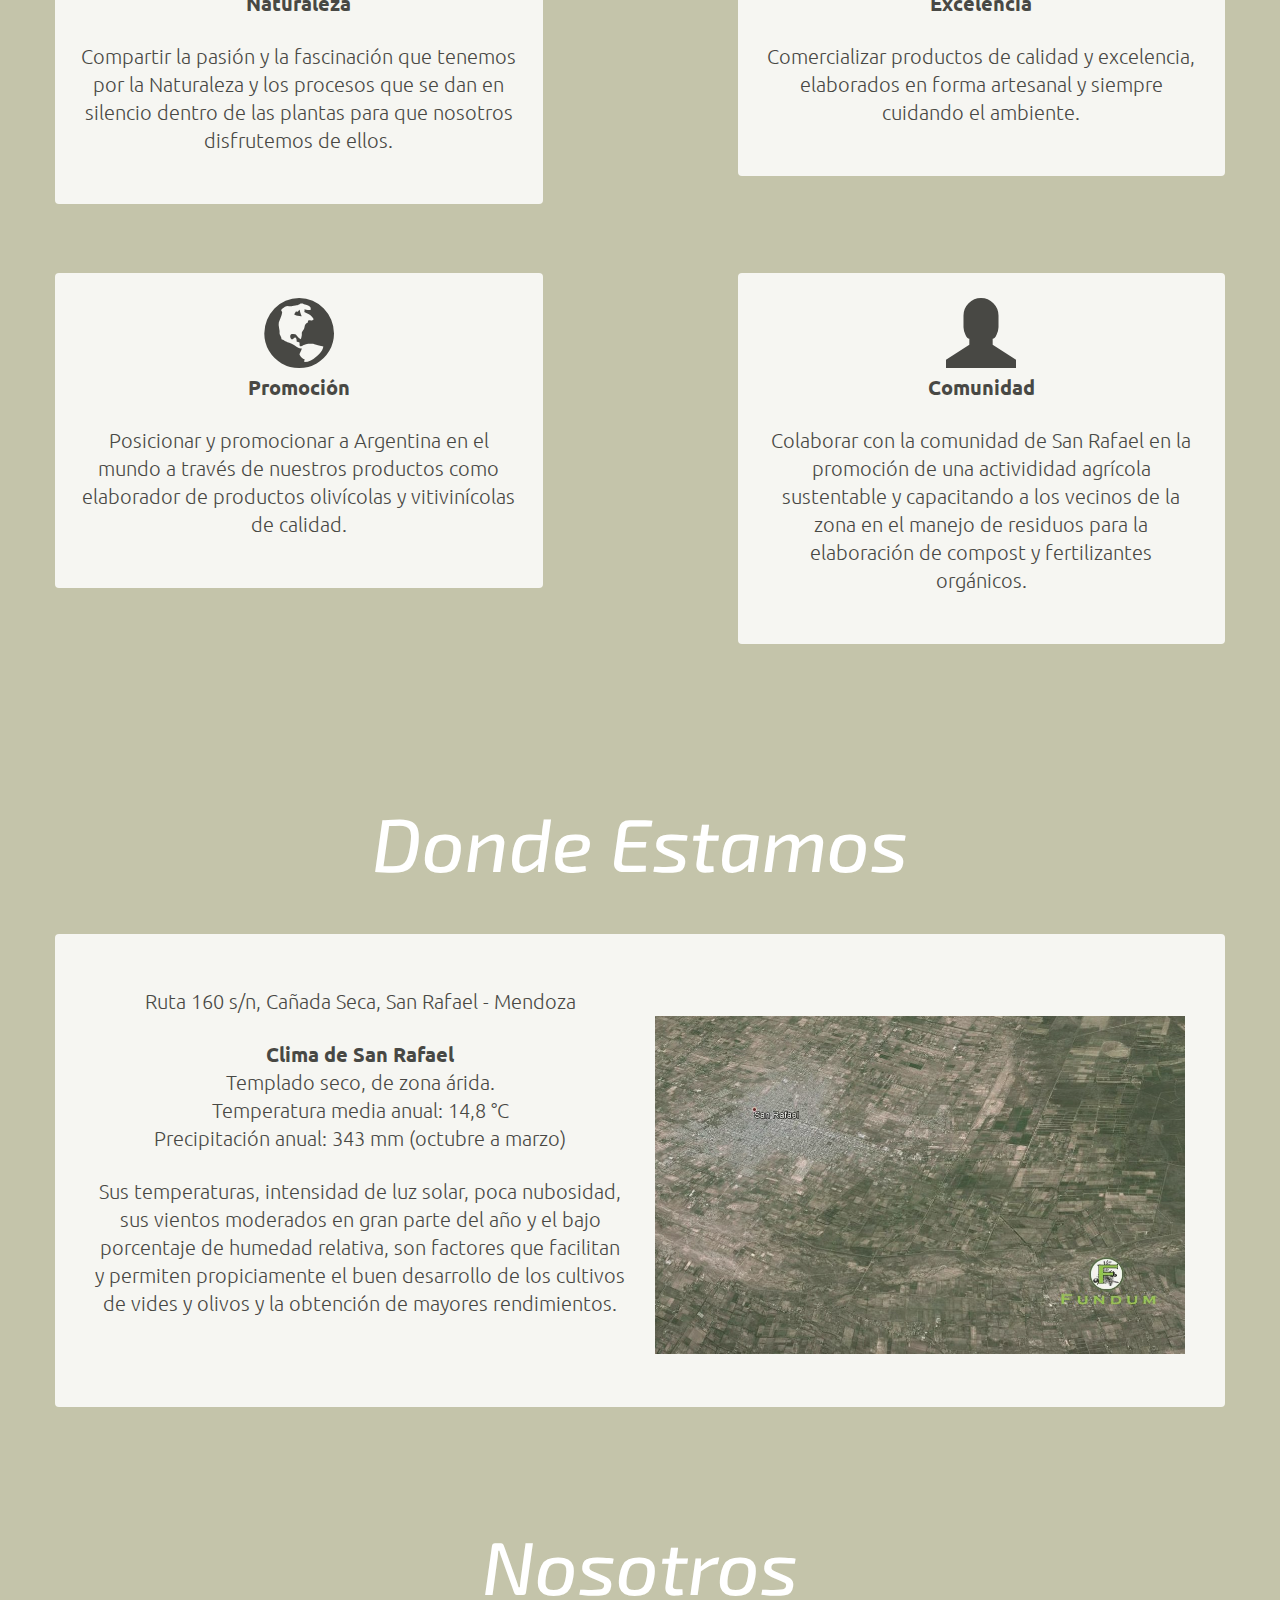
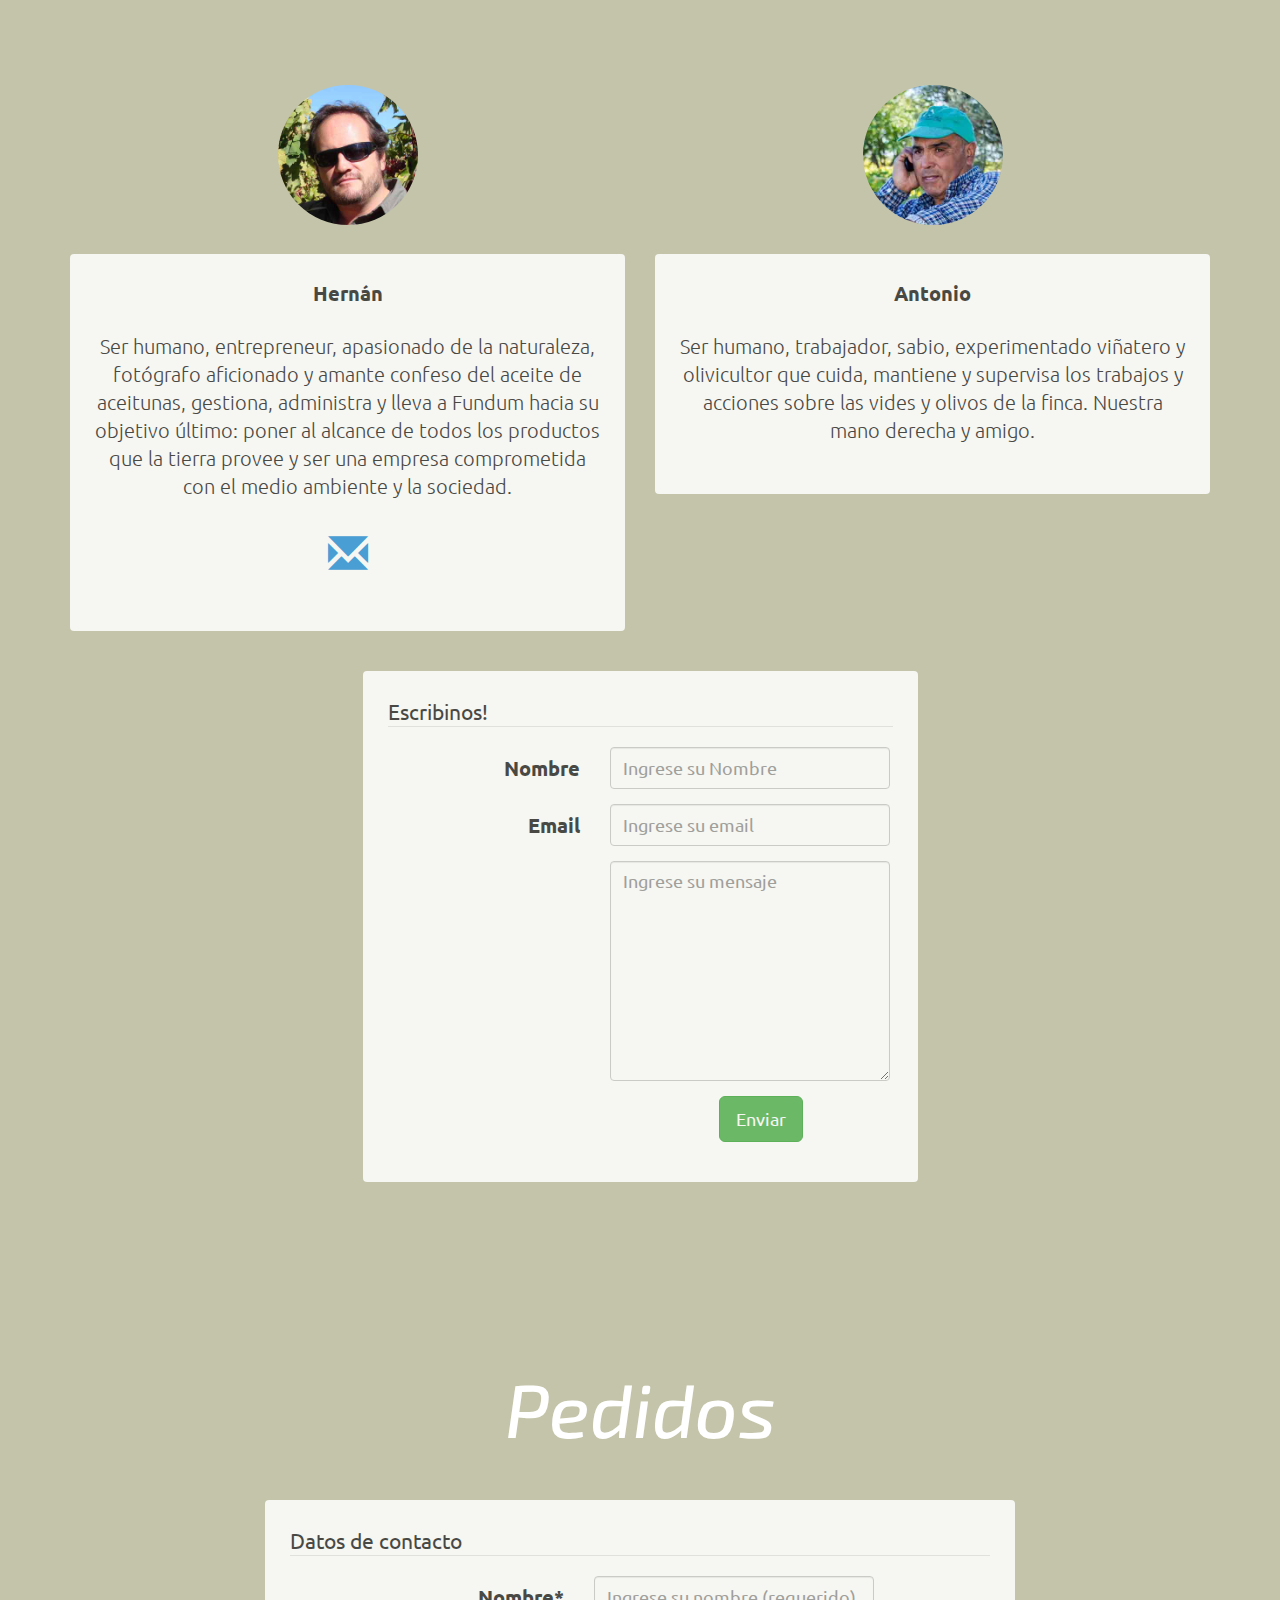
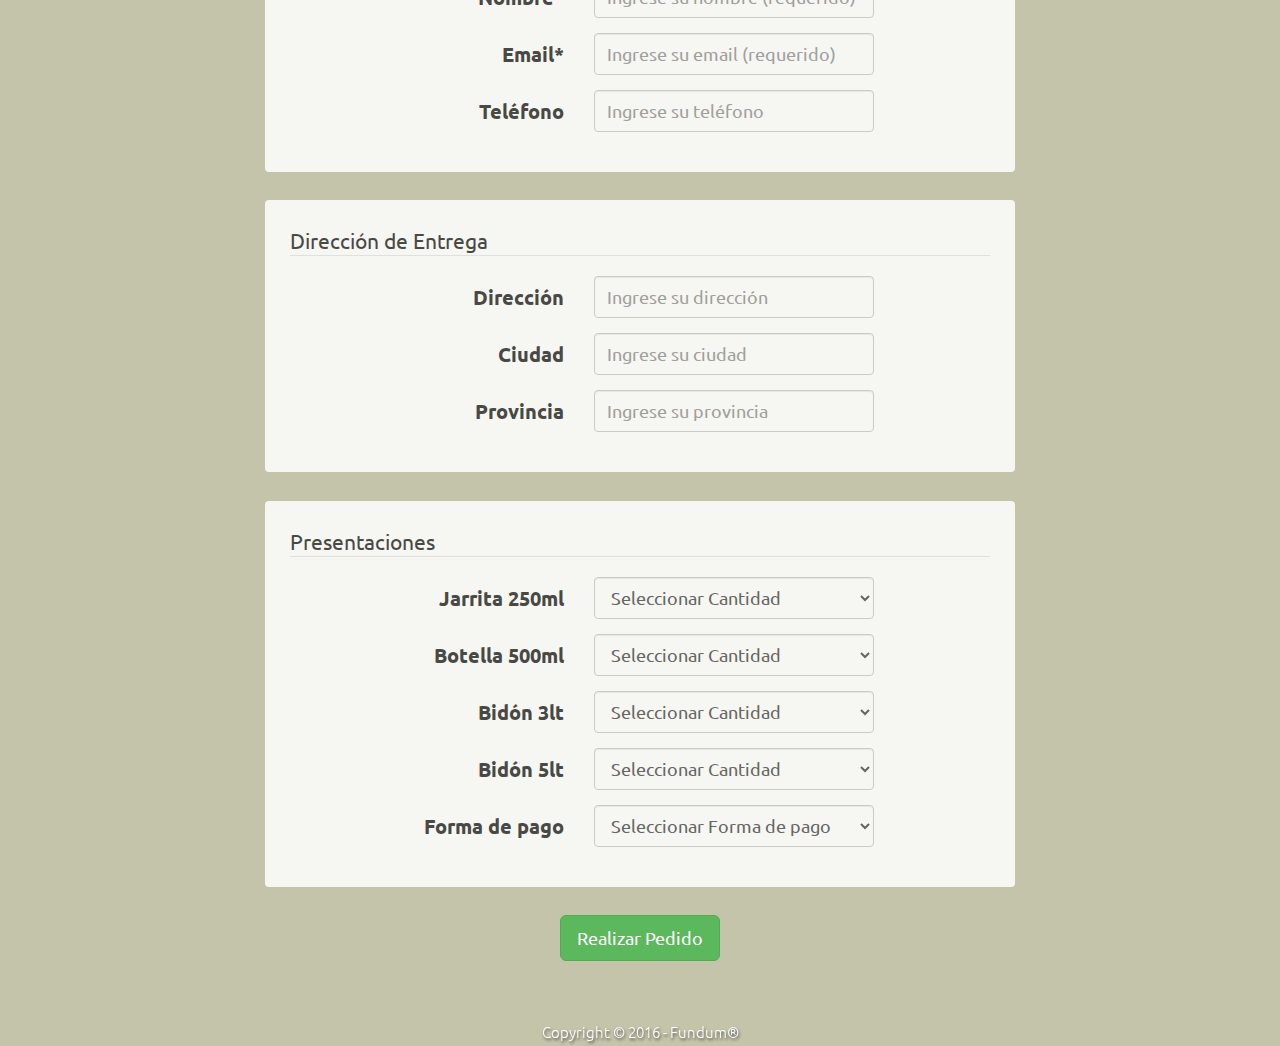
==== commit 30171795: "Update index.html" ====
--- a/index.html
+++ b/index.html
@@ -320,6 +320,7 @@
 		<div class="row mt centered">
 		<div class="col-lg-6 col-lg-offset-3">
 			<br><br>
+			<br><br>
 			<h1>Productos</h1>
 		</div>
 		</div><!-- /row -->
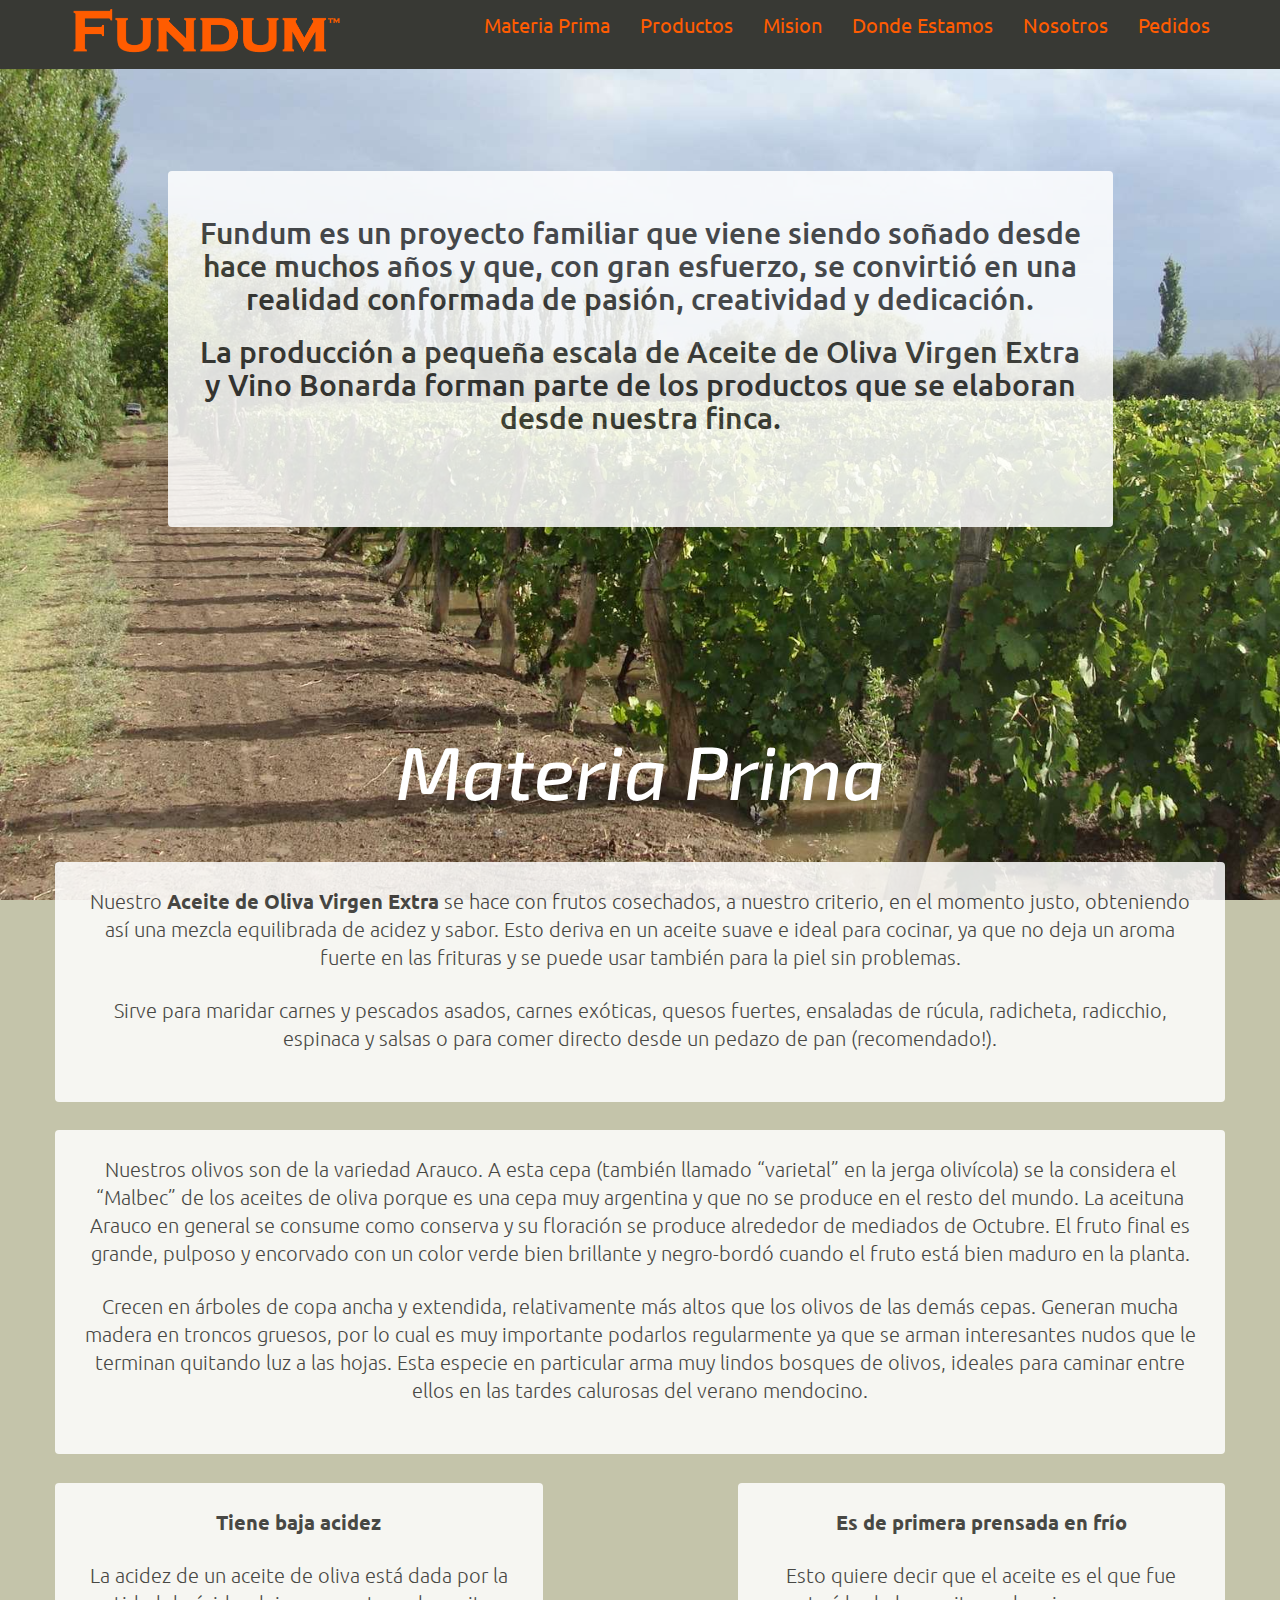
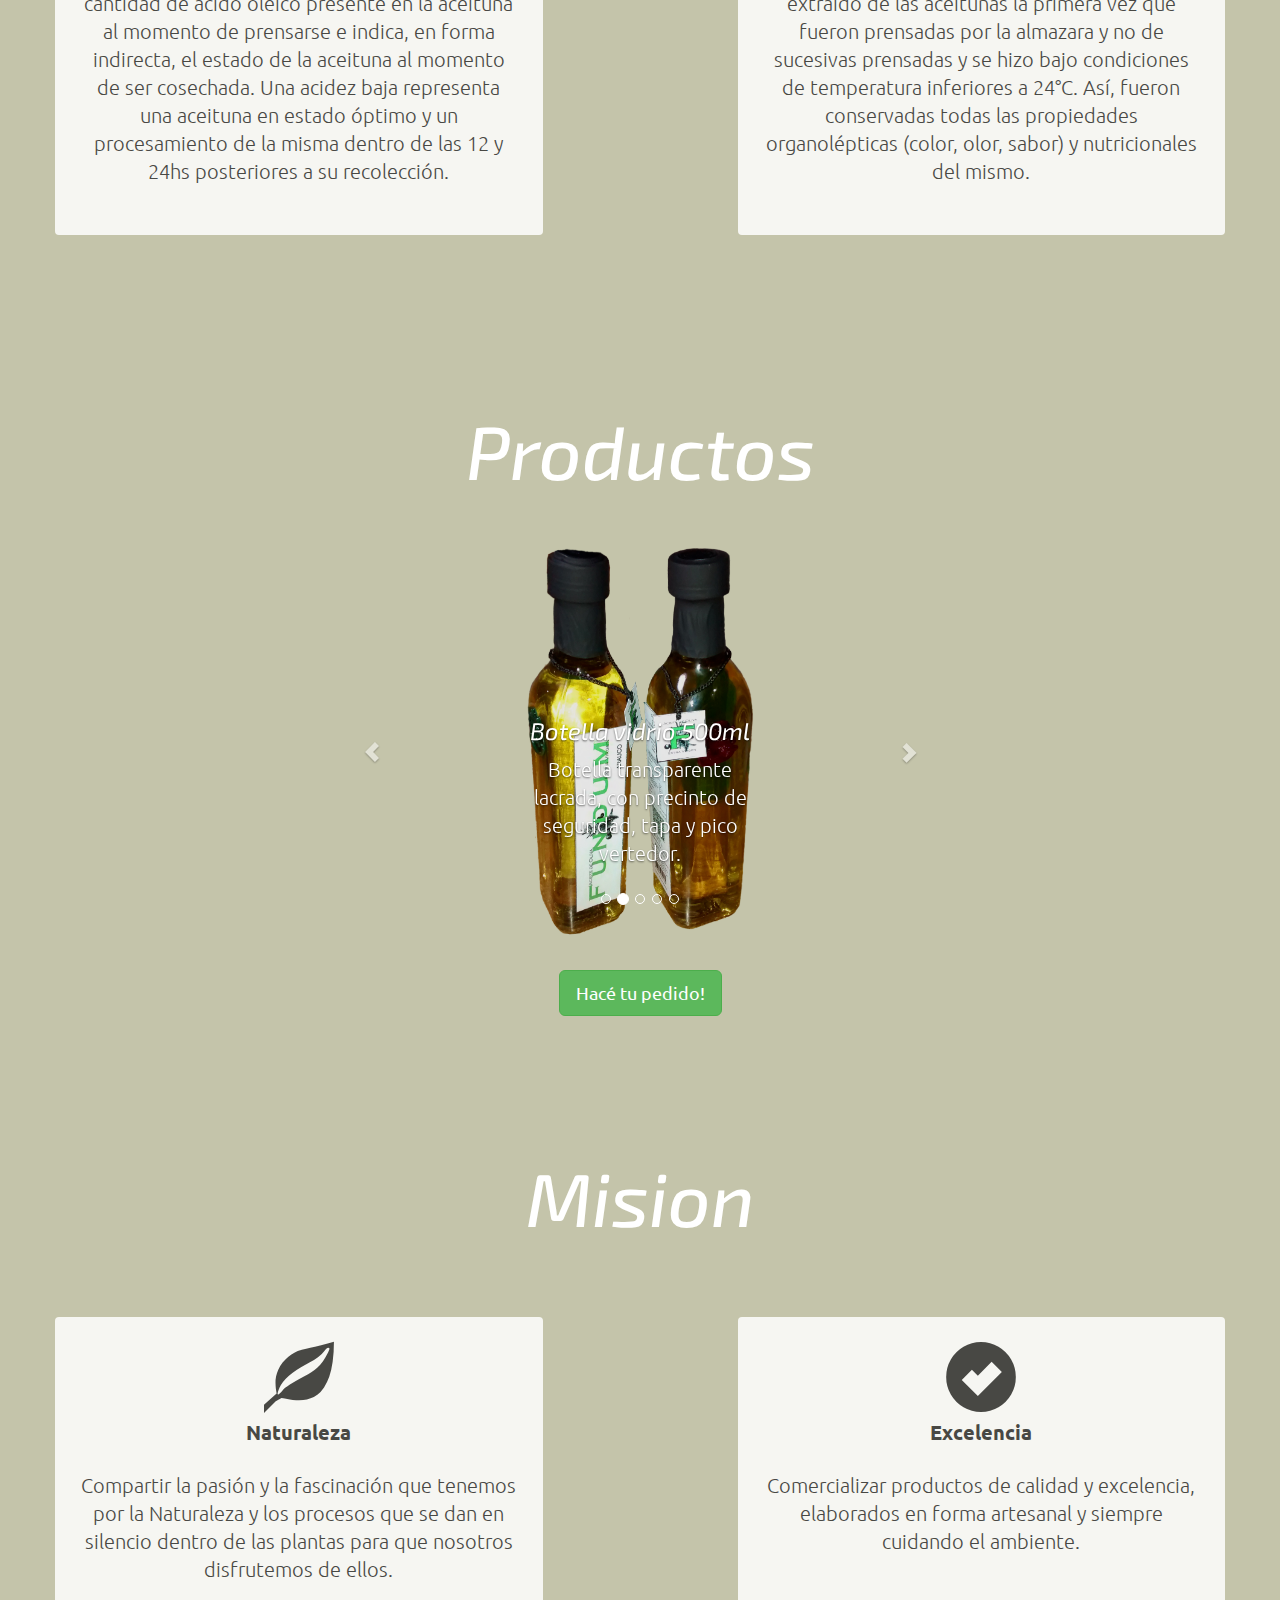
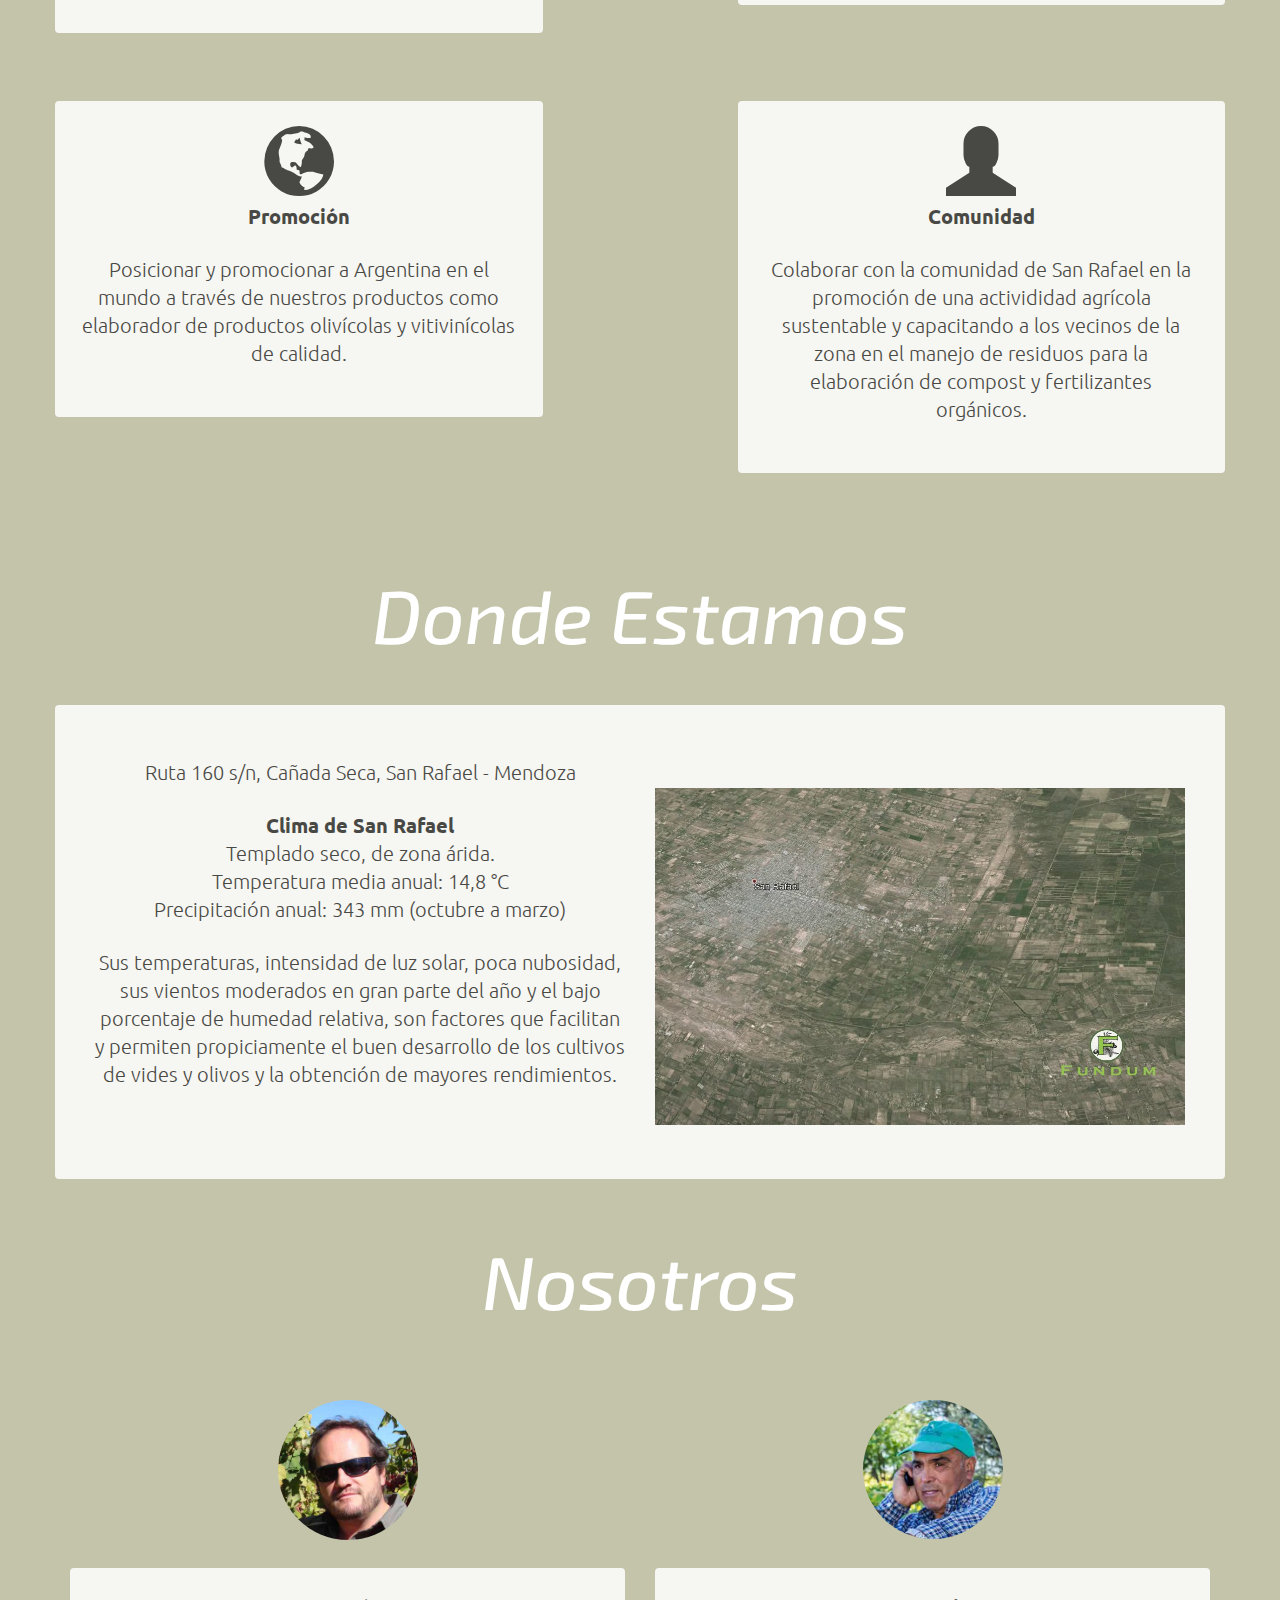
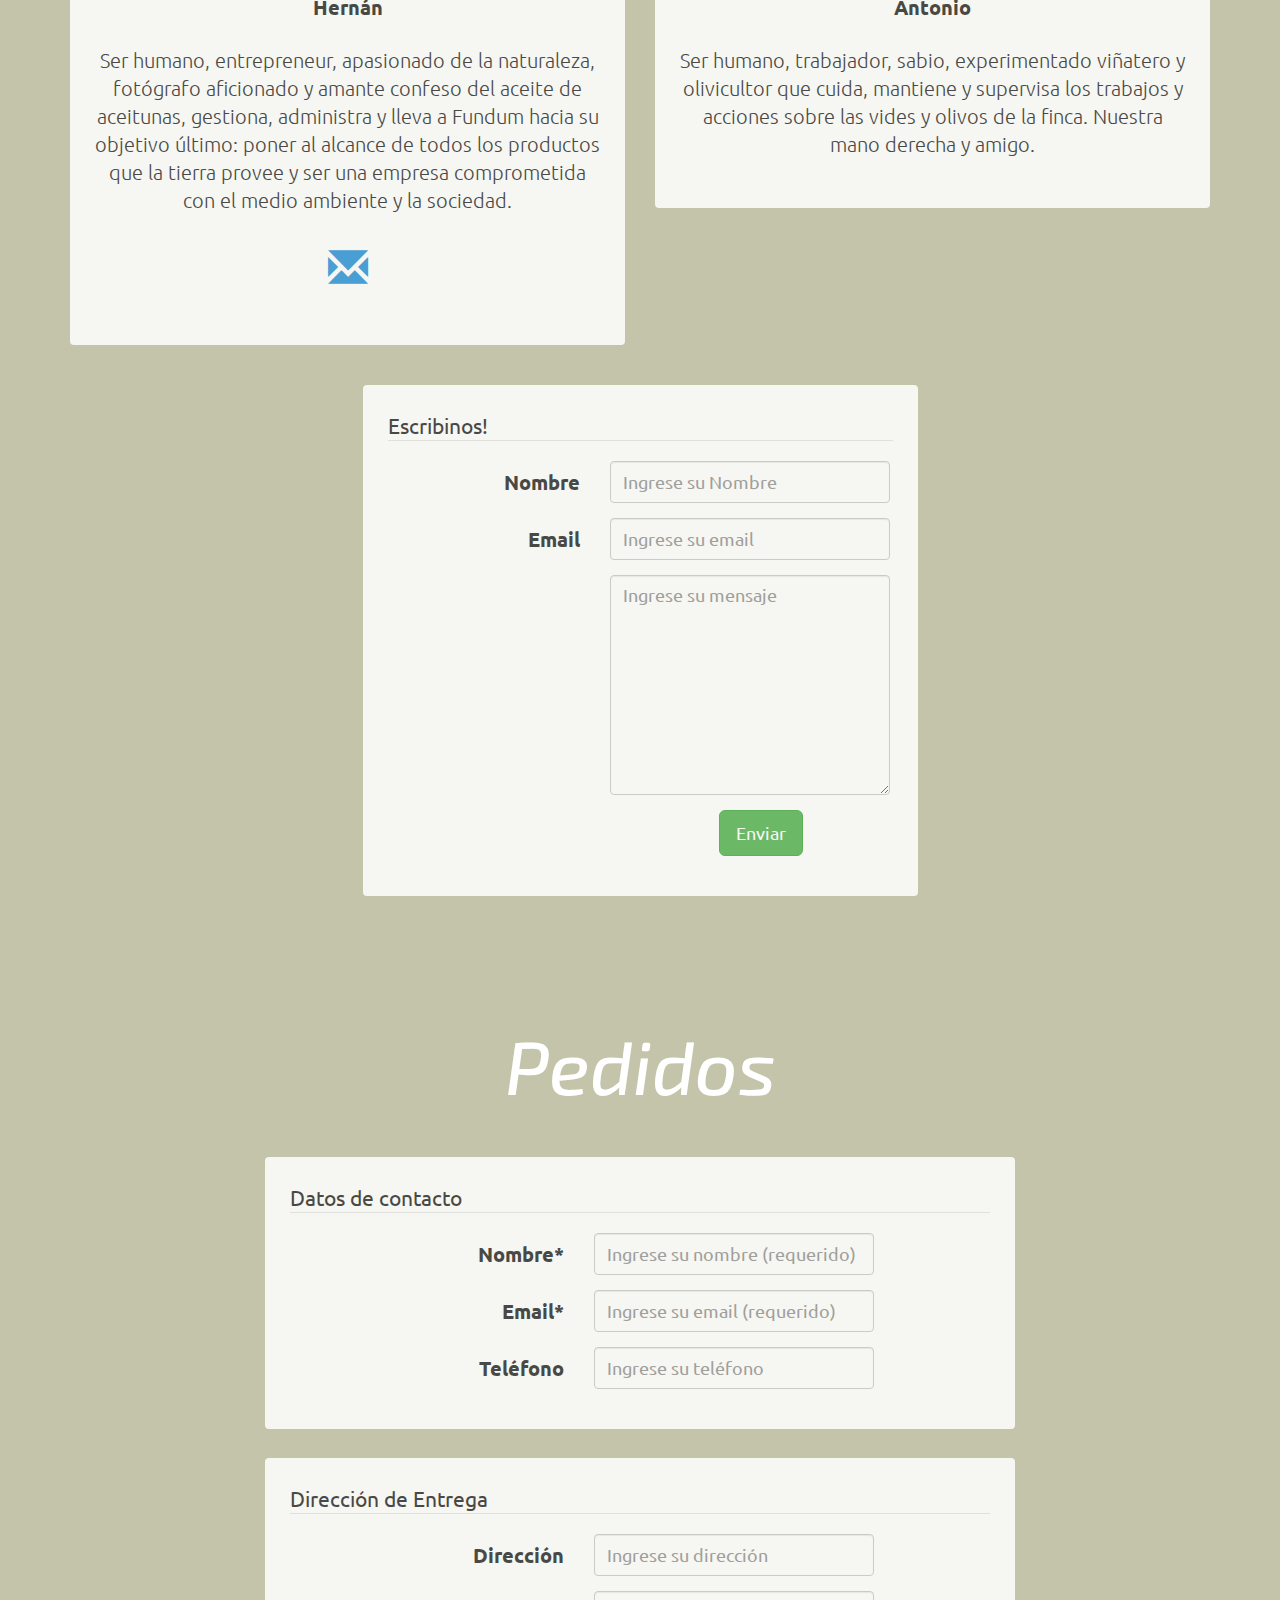
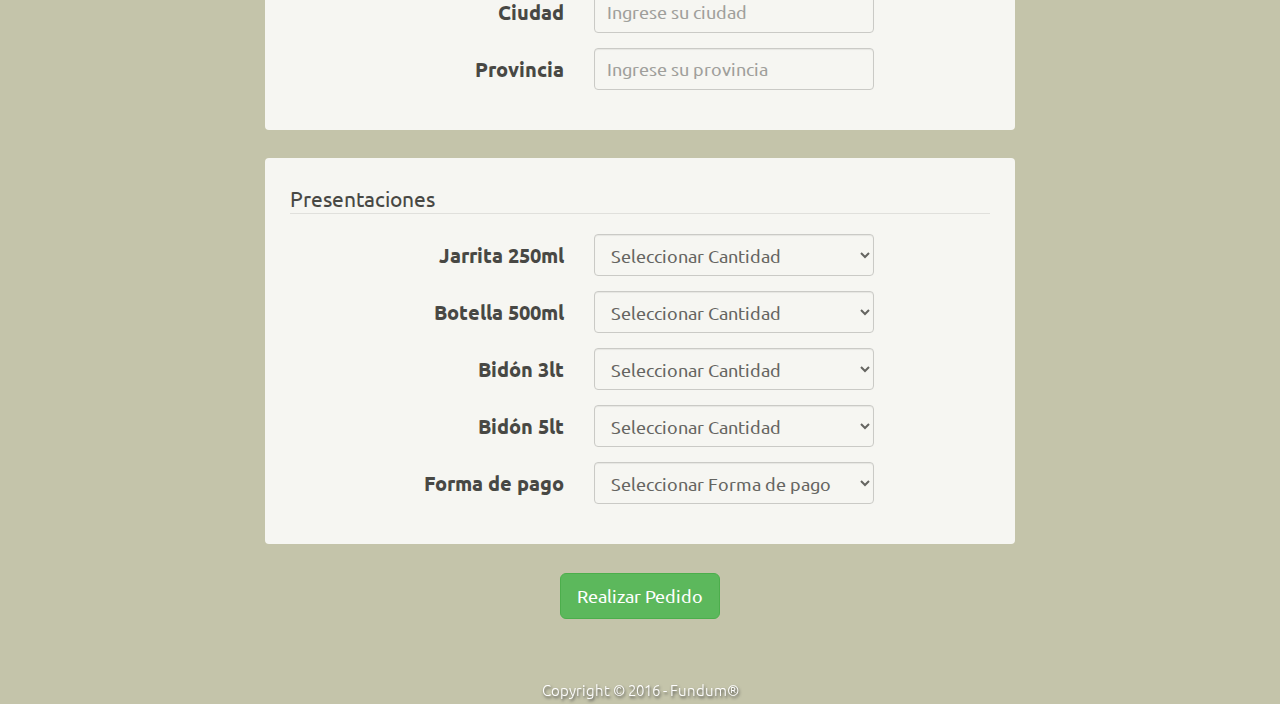
==== commit 3f26eaad: "Update index.html" ====
--- a/index.html
+++ b/index.html
@@ -275,7 +275,6 @@
 		<div class="container">
 		<div class="row mt centered">
 		<div class="col-lg-6 col-lg-offset-3">
-			<br><br>
 			<h1>Materia Prima</h1>
 		</div>
 		</div><!-- /row -->
@@ -319,7 +318,6 @@
 	<div class="container-fluid">
 		<div class="row mt centered">
 		<div class="col-lg-6 col-lg-offset-3">
-			<br><br>
 			<br><br>
 			<h1>Productos</h1>
 		</div>
@@ -403,7 +401,6 @@
 	<div class="container">
 		<div class="row mt centered">
 			<div class="col-lg-6 col-lg-offset-3">
-				<br><br>
 				<h1>Mision</h1>
 			</div>
 		</div><!-- /row -->
@@ -444,7 +441,6 @@
 		<div class="container">
 			<div class="row mt centered">
 				<div class="col-lg-6 col-lg-offset-3">
-					<br><br>
 					<h1>Donde Estamos</h1>
 				</div>
 			</div><!-- /row -->
@@ -476,7 +472,6 @@
 	<div class="container">
 		<div class="row mt centered">
 			<div class="col-lg-6 col-lg-offset-3">
-				<br><br>
 				<h1>Nosotros</h1>
 			</div>
 		</div><!-- /row -->
@@ -547,7 +542,6 @@
 		</br>
 		<div class="row mt centered">
 			<div class="col-lg-6 col-lg-offset-3">
-				<br><br>
 				<h1>Pedidos</h1>
 			</div>
 		</div><!-- /row -->
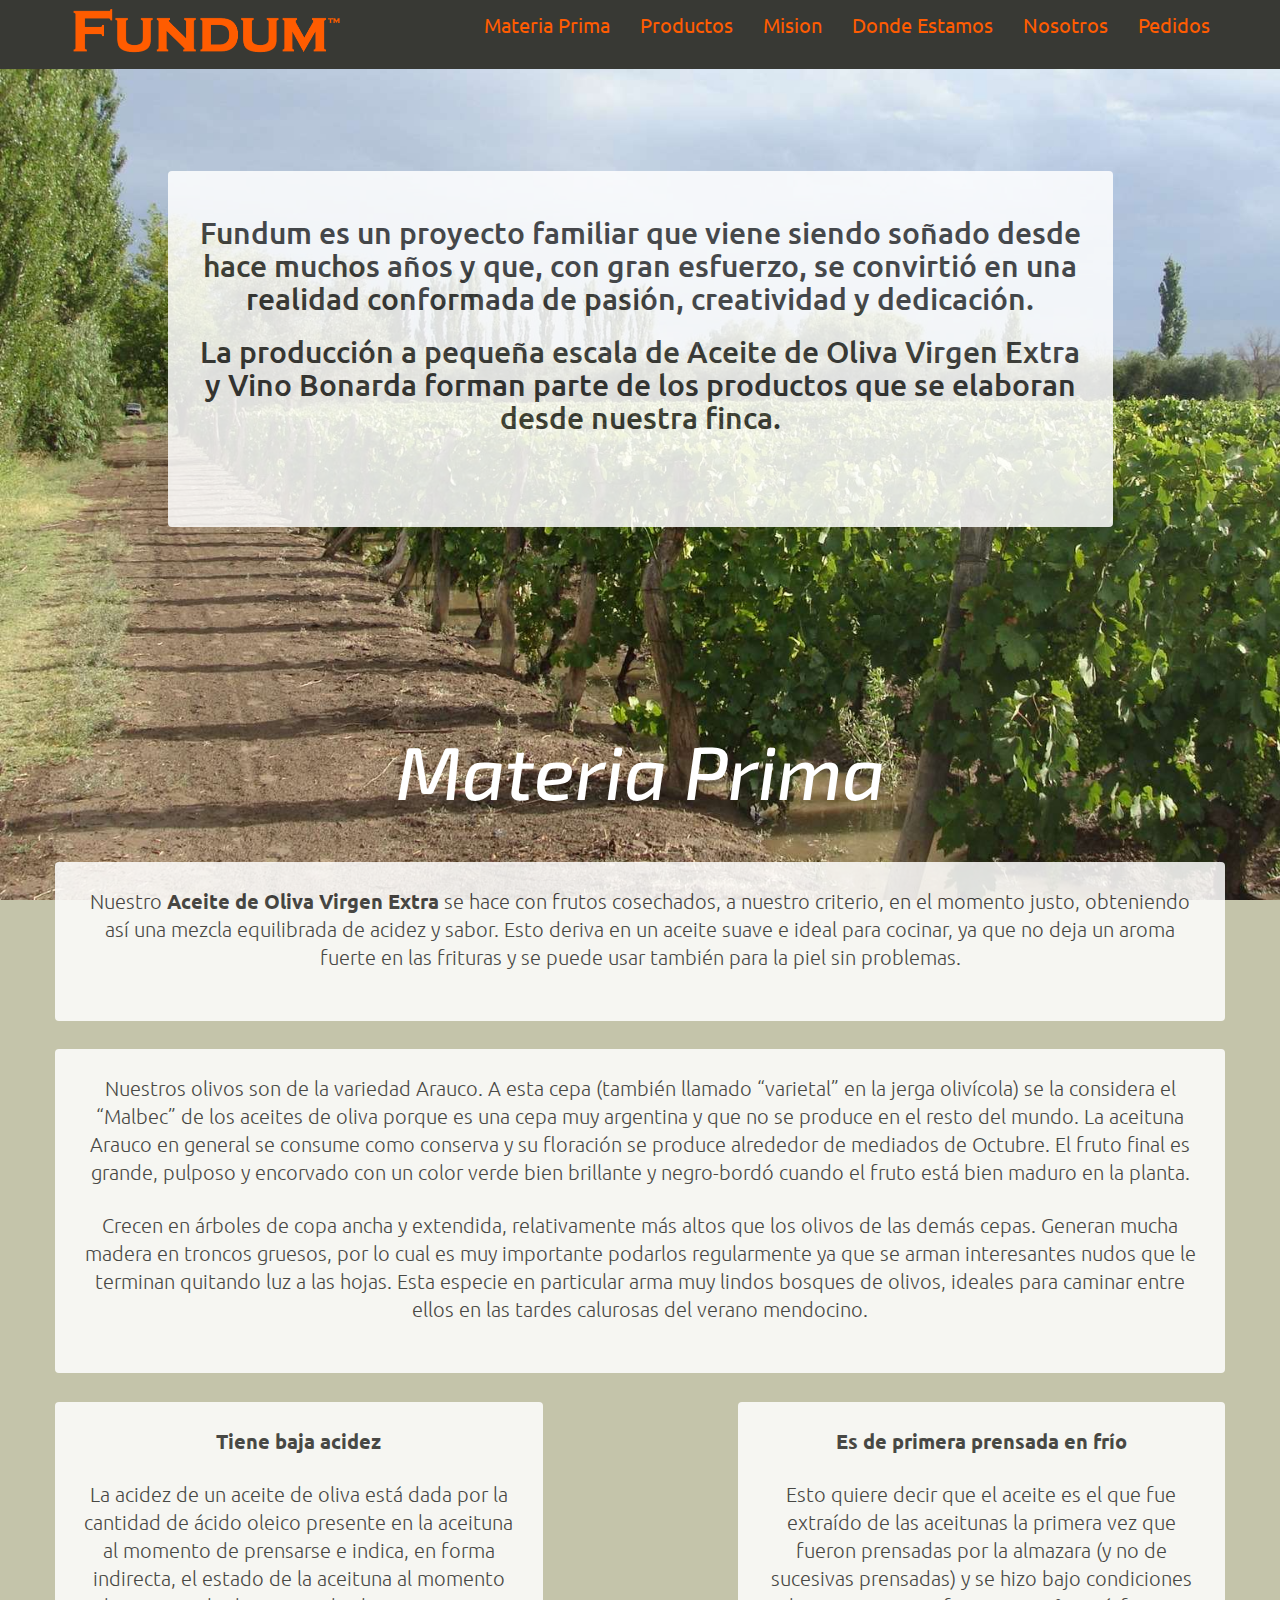
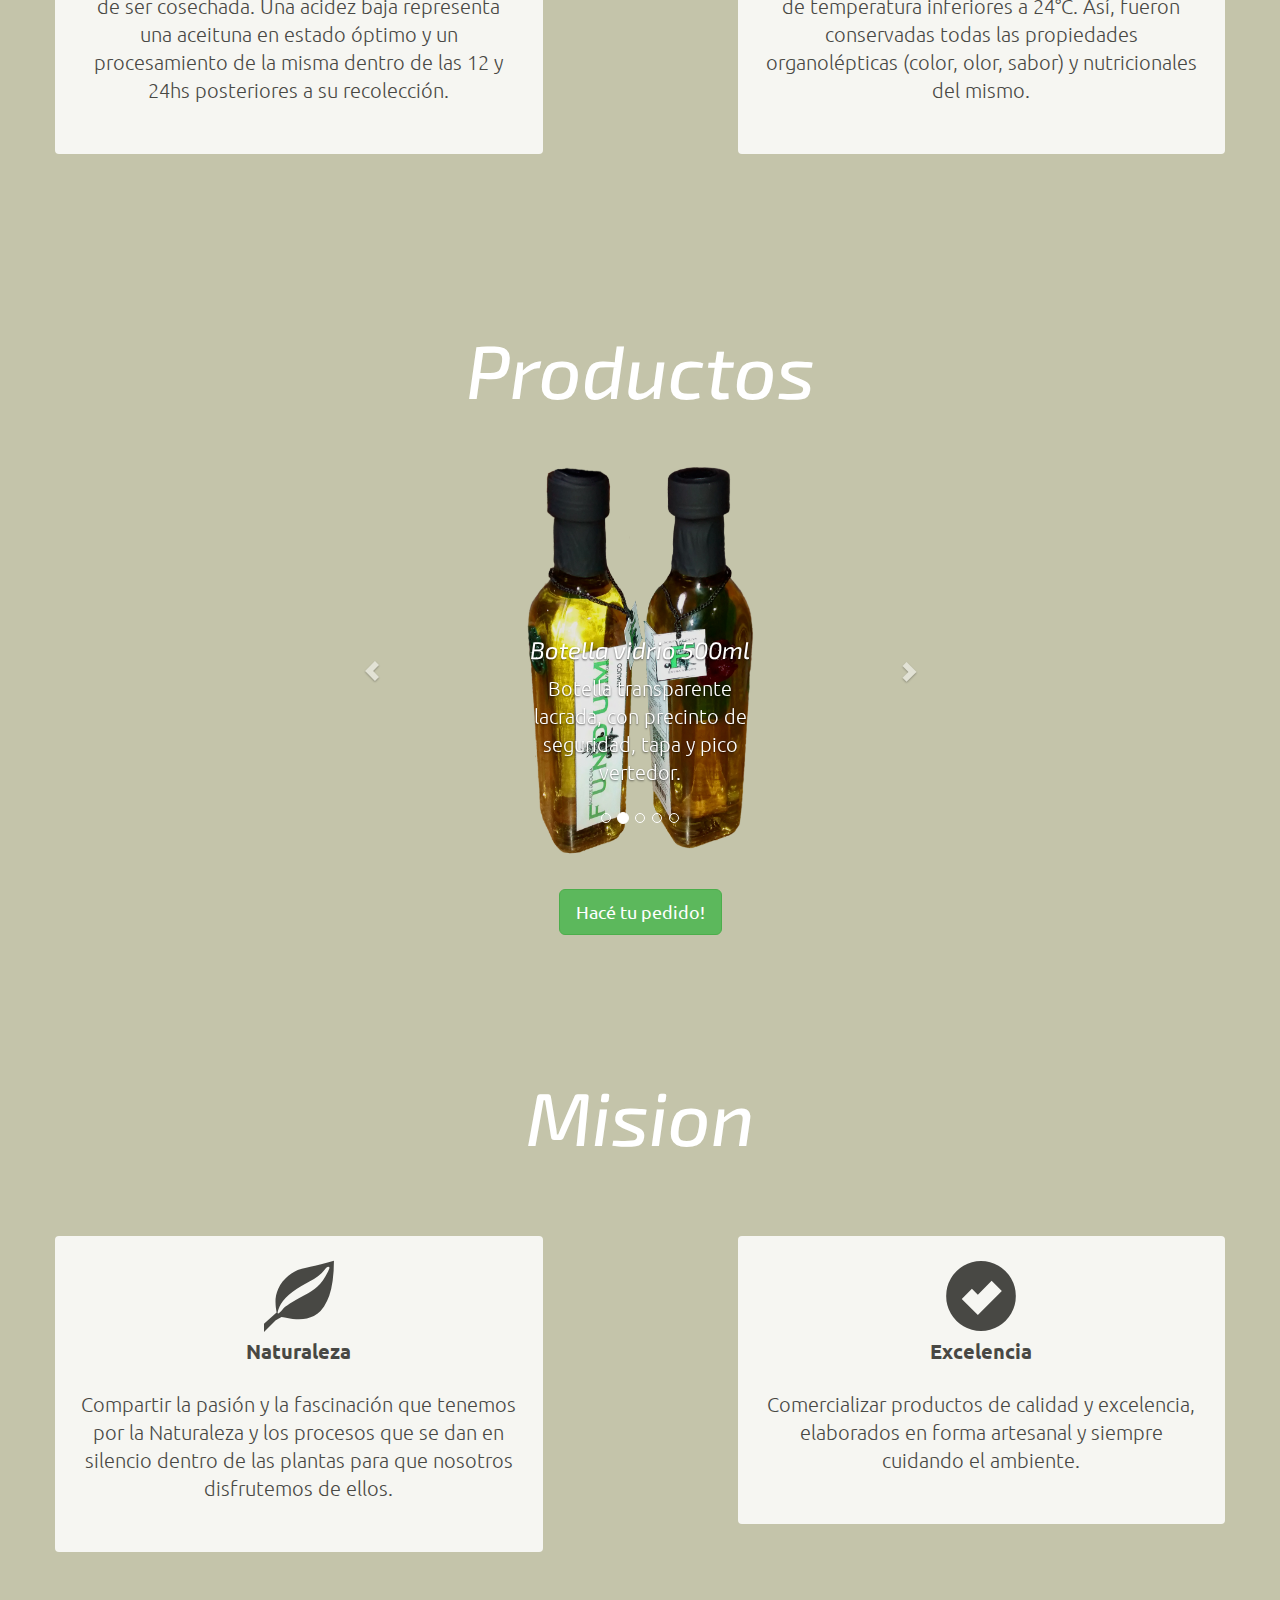
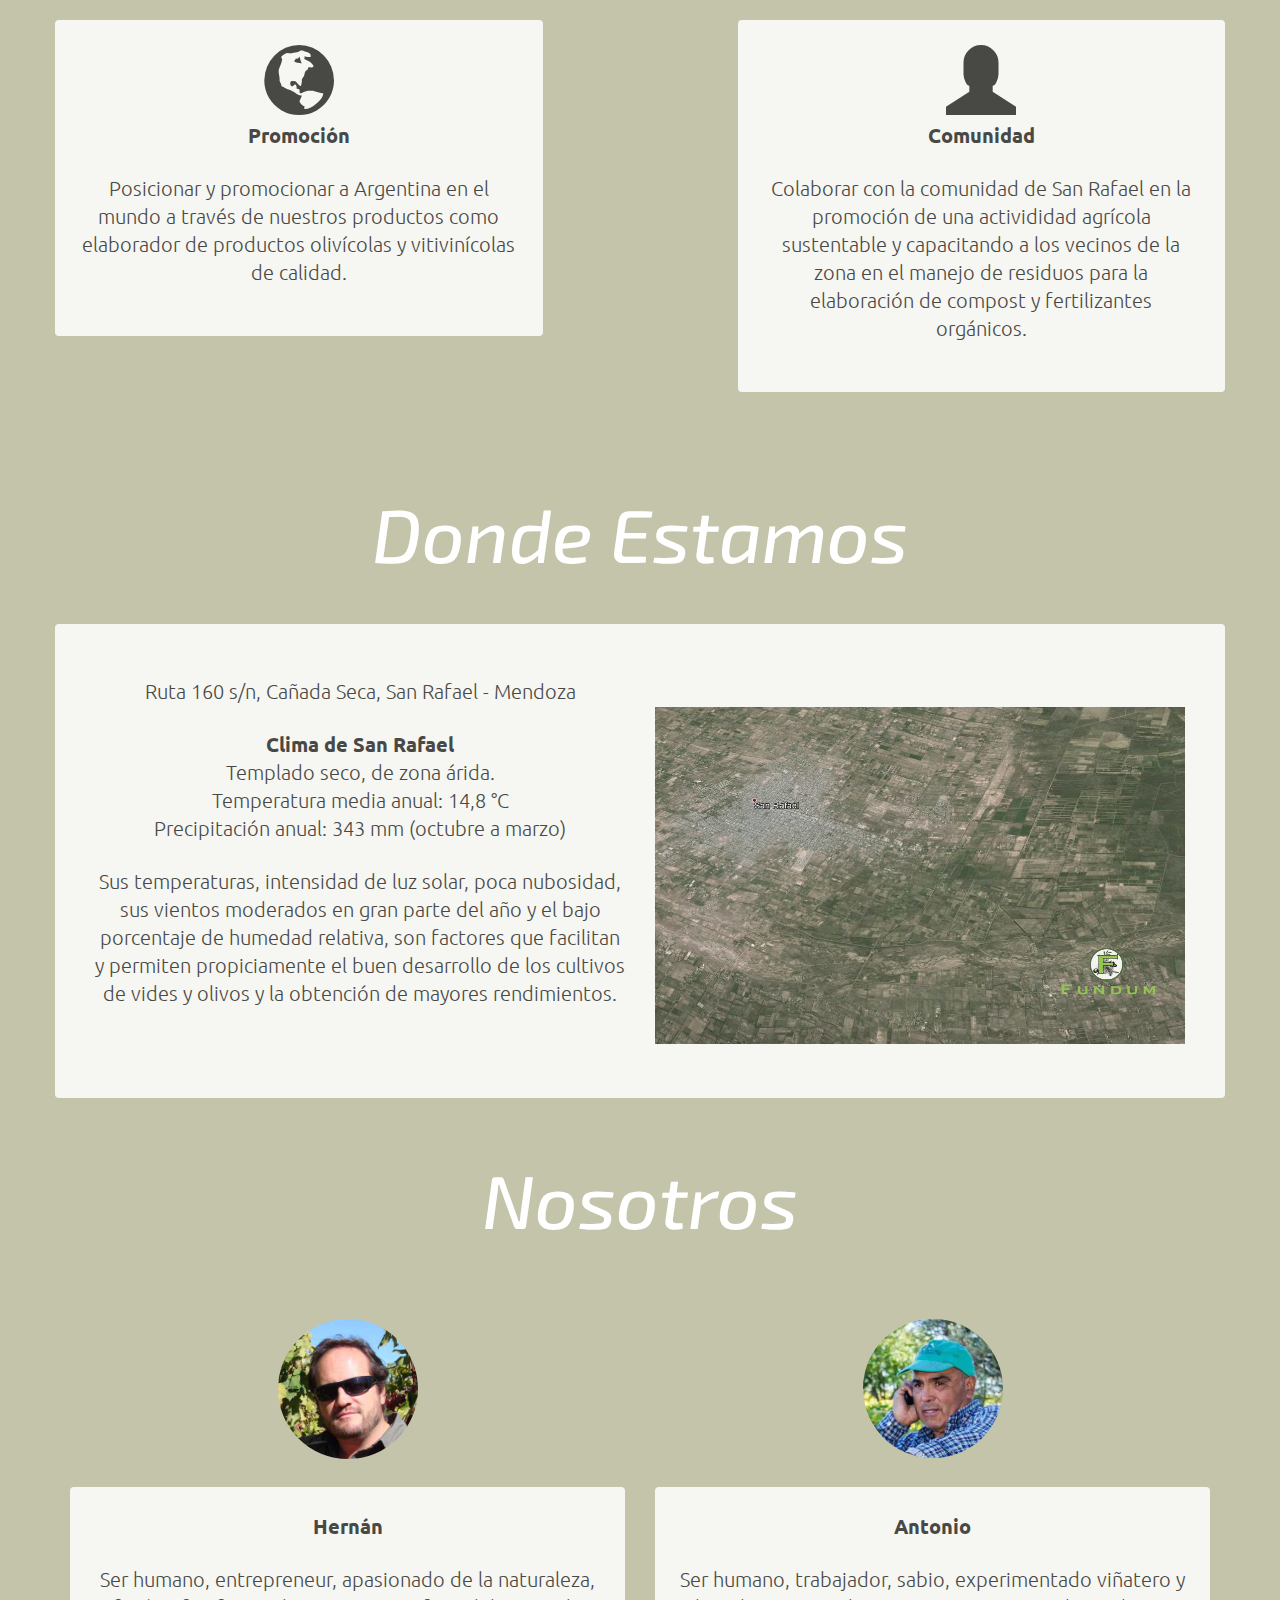
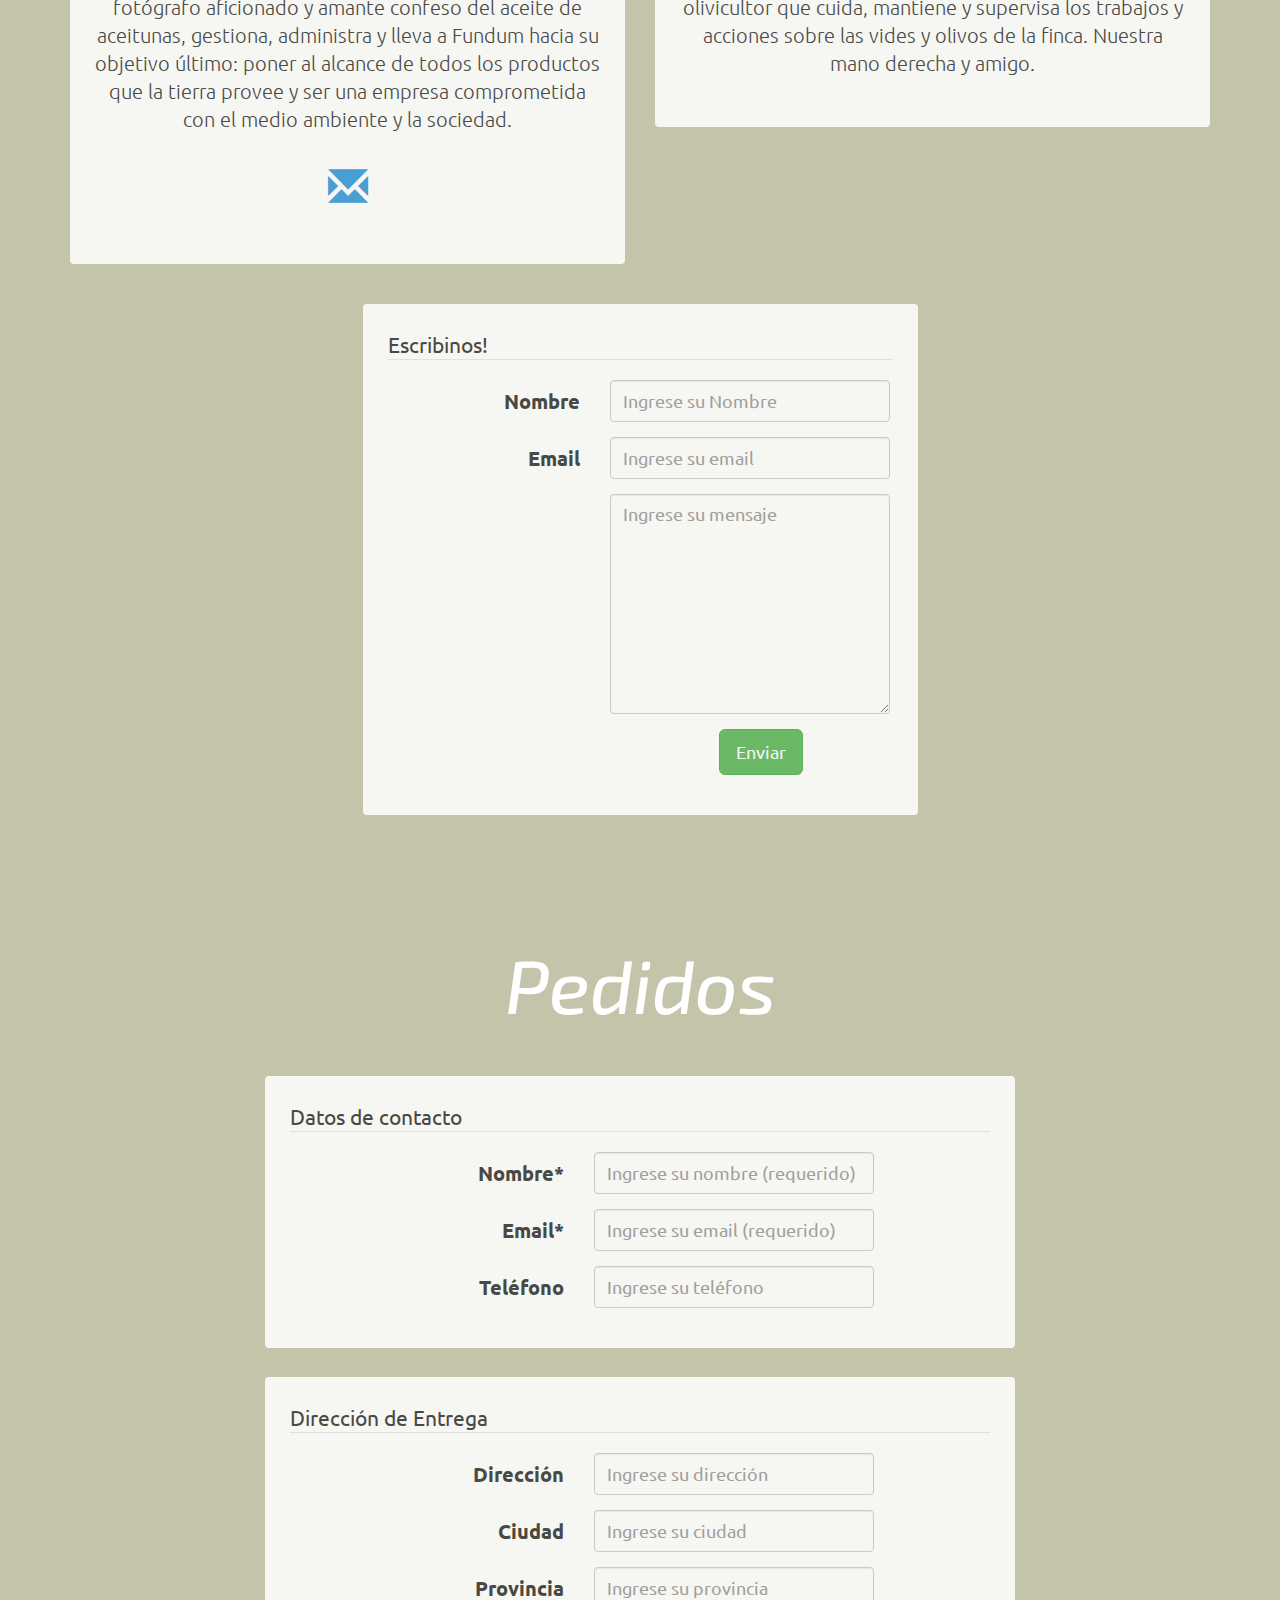
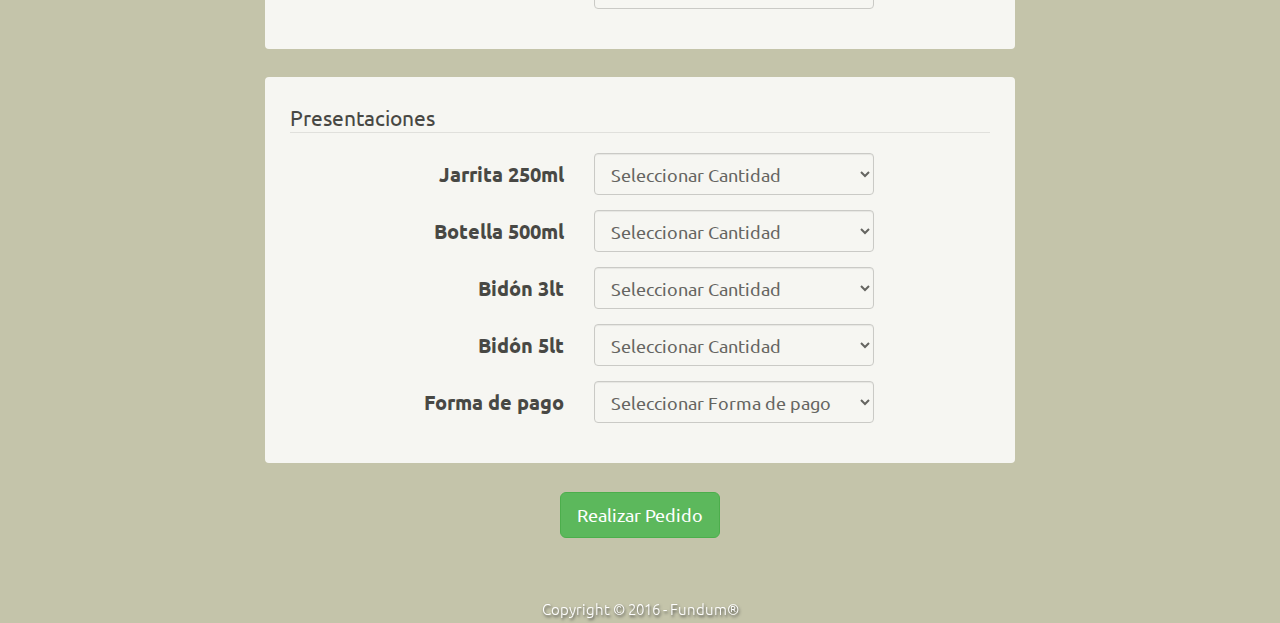
==== commit 52b6d026: "Update index.html" ====
--- a/index.html
+++ b/index.html
@@ -282,7 +282,7 @@
 		<div class="row">
 			<div class="col-lg-12 recuadro">
 				<p>Nuestro <b>Aceite de Oliva Virgen Extra</b> se hace con frutos cosechados, a nuestro criterio, en el momento justo, obteniendo así una mezcla equilibrada de acidez y sabor. Esto deriva en un aceite suave e ideal para cocinar, ya que no deja un aroma fuerte en las frituras y se puede usar también para la piel sin problemas.</p>
-				<p>Sirve para maridar carnes y pescados asados, carnes exóticas, quesos fuertes, ensaladas de rúcula, radicheta, radicchio, espinaca y salsas o para comer directo desde un pedazo de pan (recomendado!).</p>
+			    <!--<p>Sirve para maridar carnes y pescados asados, carnes exóticas, quesos fuertes, ensaladas de rúcula, radicheta, radicchio, espinaca y salsas o para comer directo desde un pedazo de pan (recomendado!).</p>-->
 			</div>
 		</div>
 		<br>
@@ -303,7 +303,7 @@
 
 			<div class="col-lg-5 col-lg-offset-2 recuadro">
 				<p><b>Es de primera prensada en frío</b></p>
-				<p>Esto quiere decir que el aceite es el que fue extraído de las aceitunas la primera vez que fueron prensadas por la almazara y no de sucesivas prensadas y se hizo bajo condiciones de temperatura inferiores a 24°C. Así, fueron conservadas todas las propiedades organolépticas (color, olor, sabor) y nutricionales del mismo.</p>
+				<p>Esto quiere decir que el aceite es el que fue extraído de las aceitunas la primera vez que fueron prensadas por la almazara (y no de sucesivas prensadas) y se hizo bajo condiciones de temperatura inferiores a 24°C. Así, fueron conservadas todas las propiedades organolépticas (color, olor, sabor) y nutricionales del mismo.</p>
 			</div><!-- /col-lg-5 -->
 		</div><!-- /row -->
 		<br>
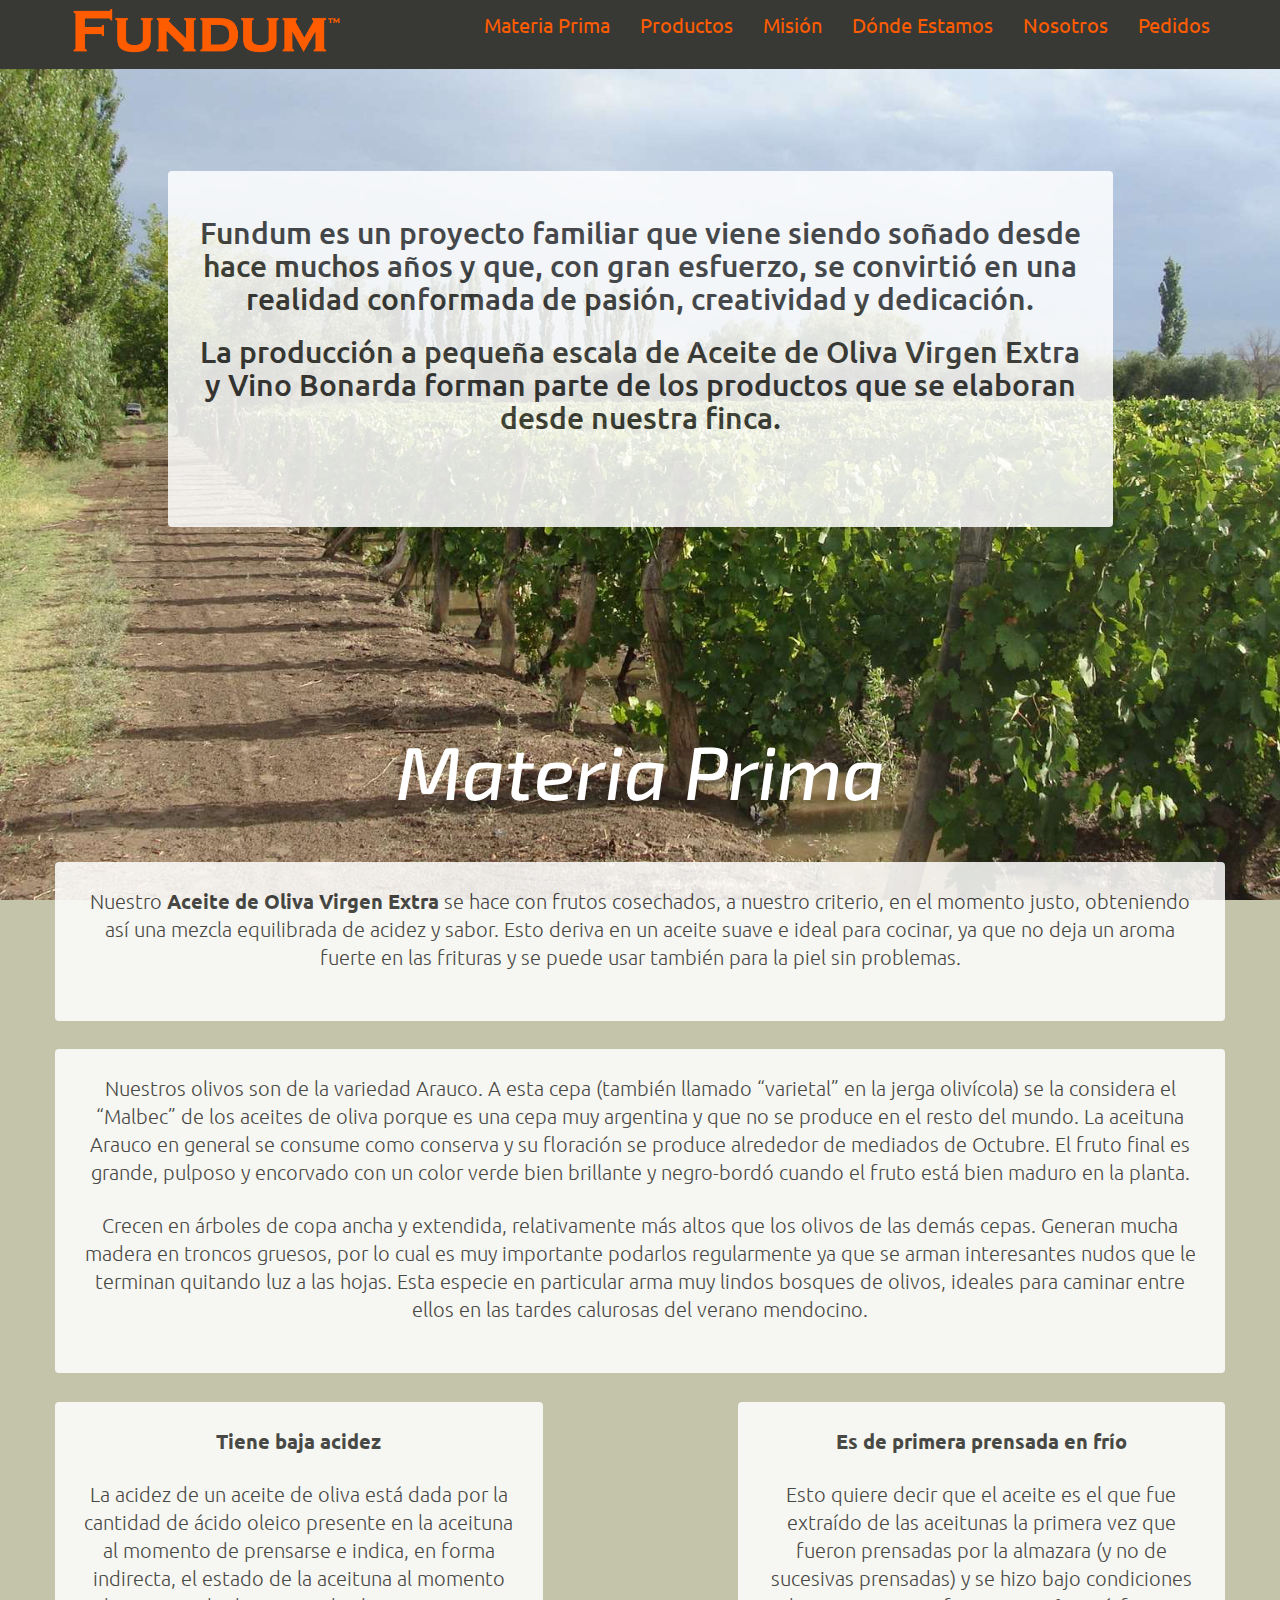
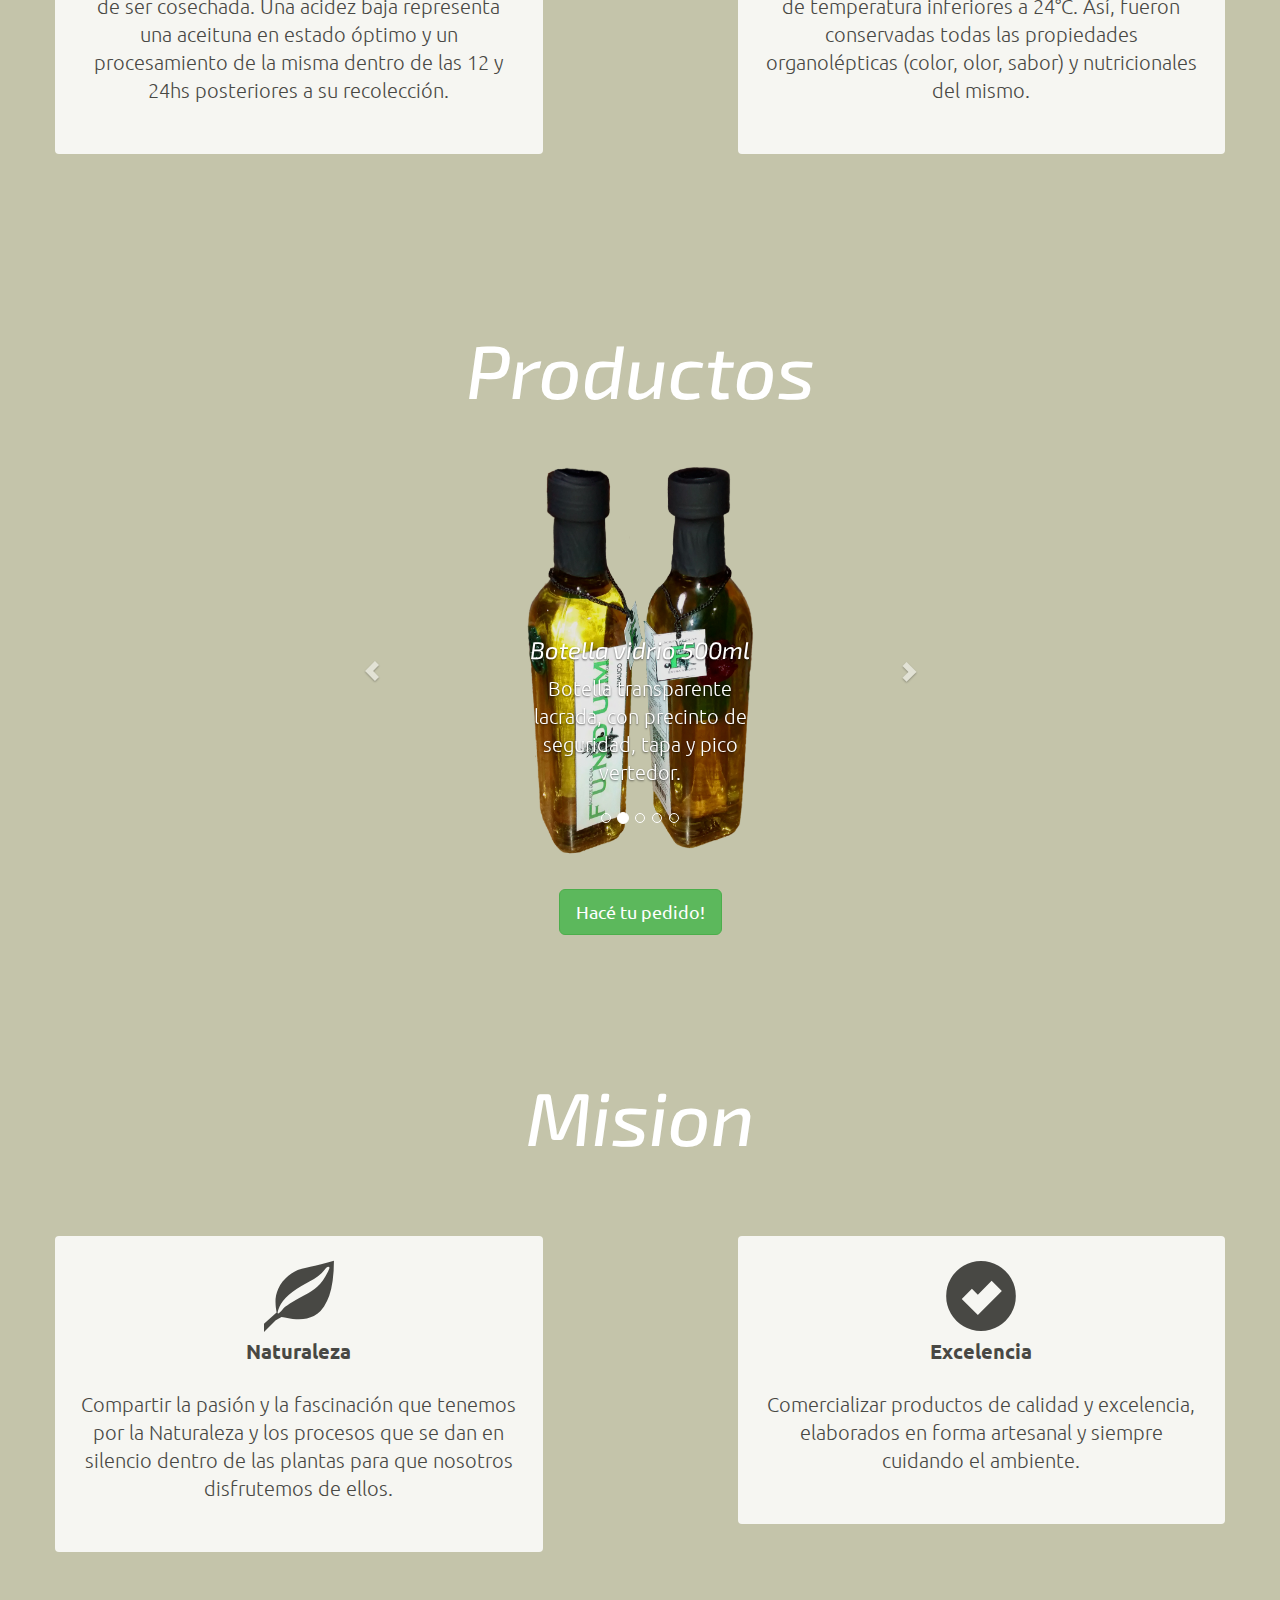
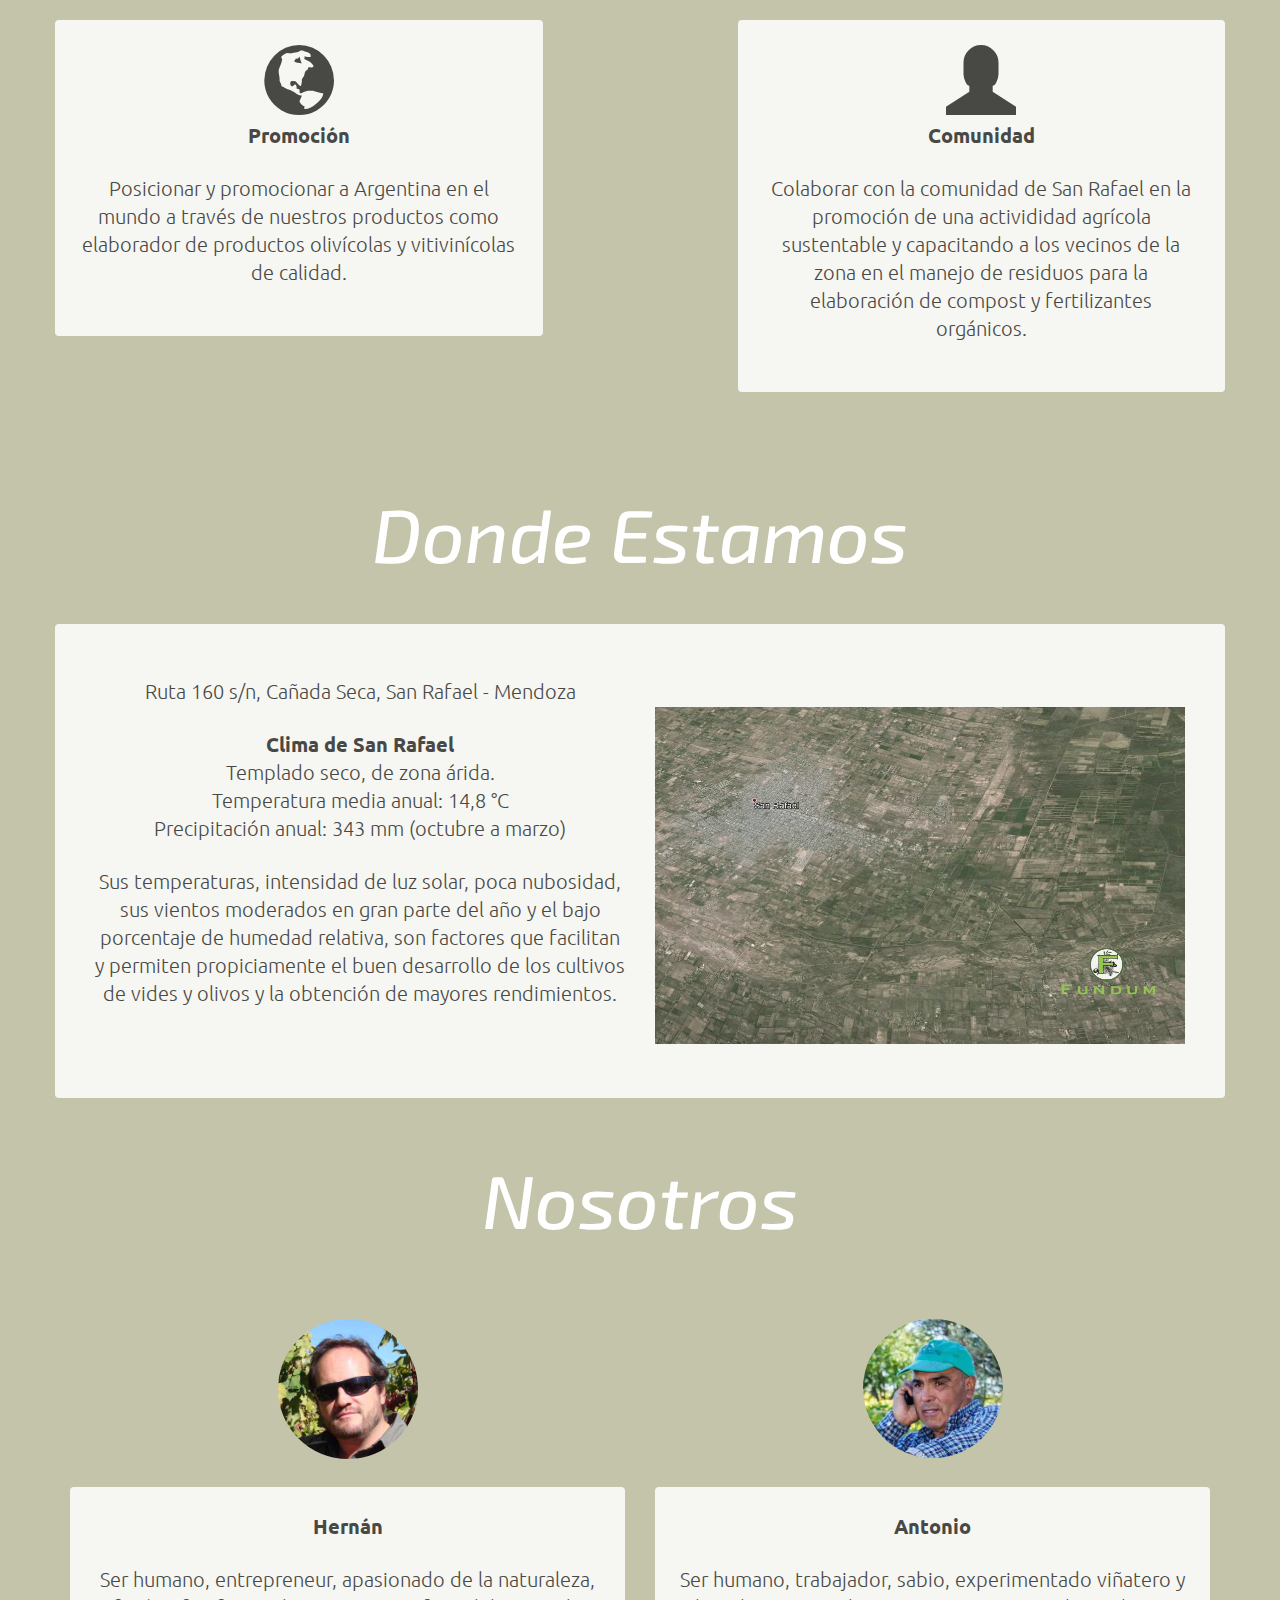
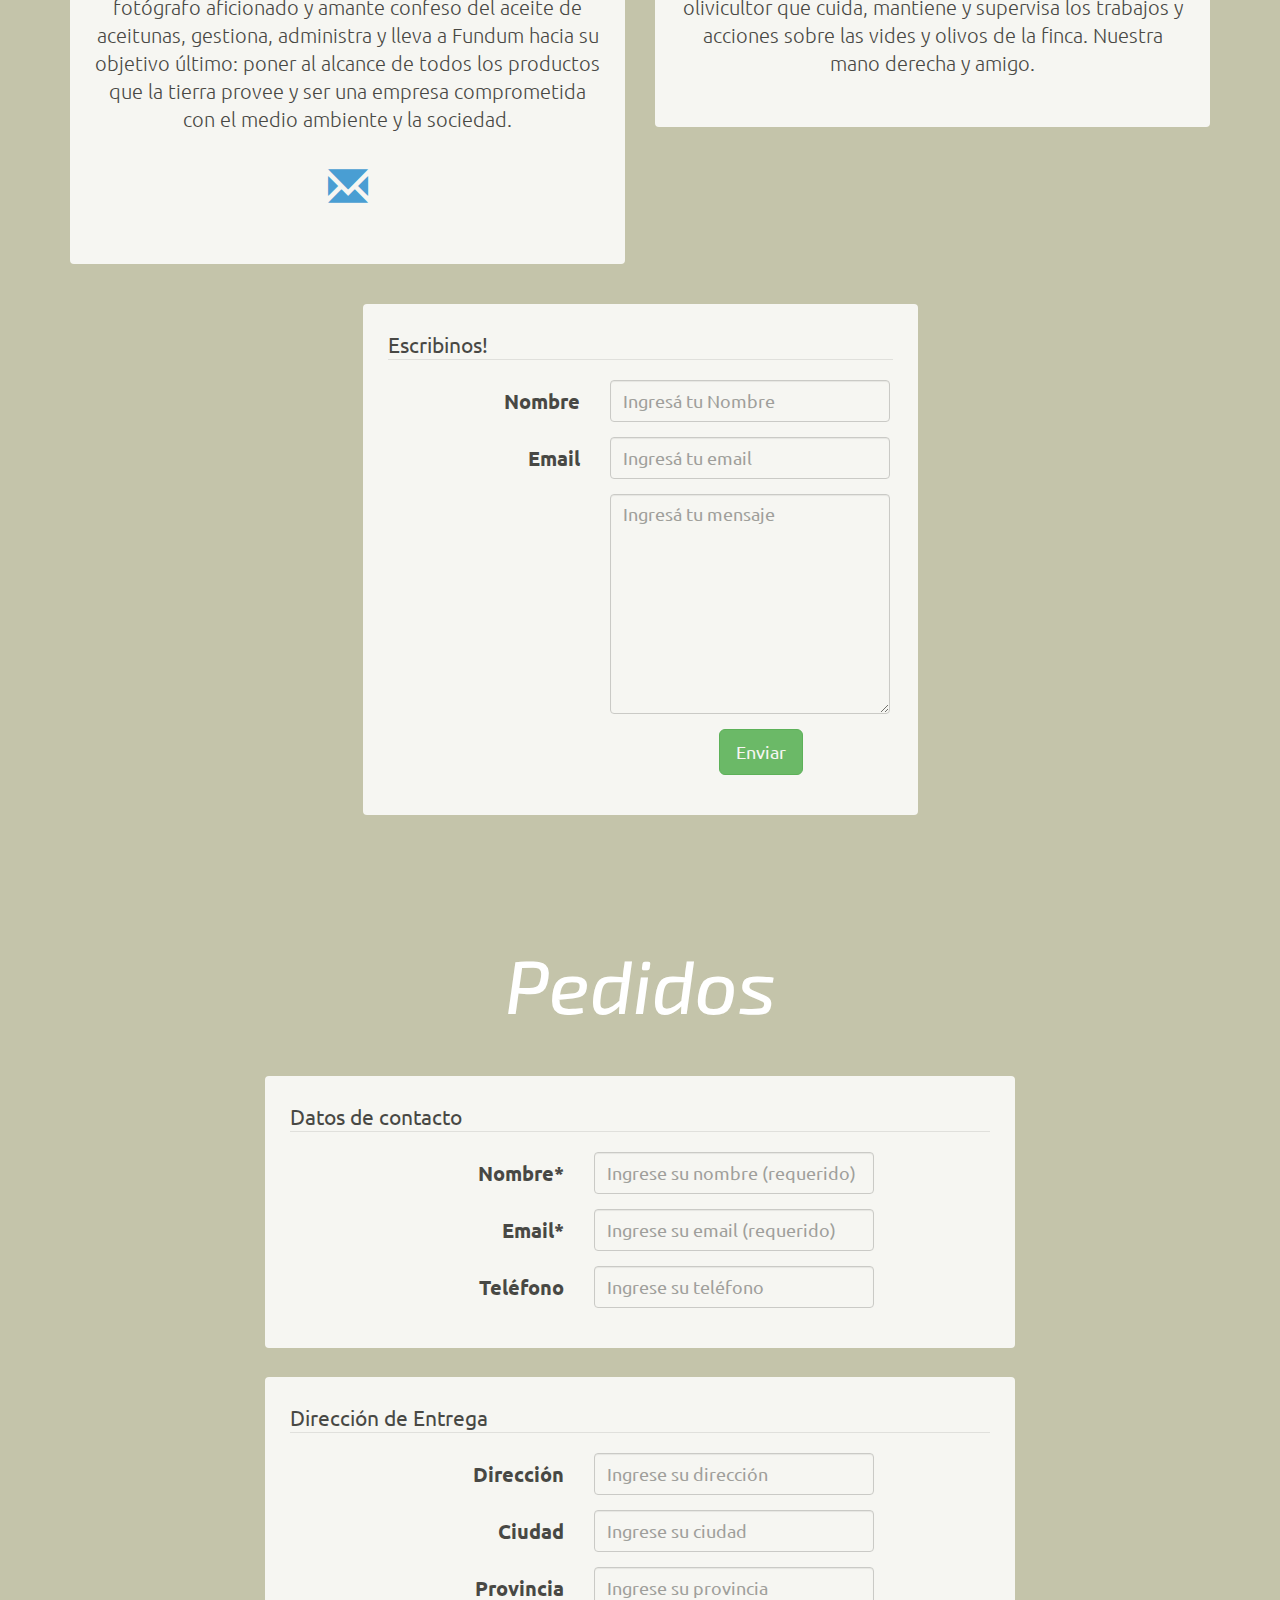
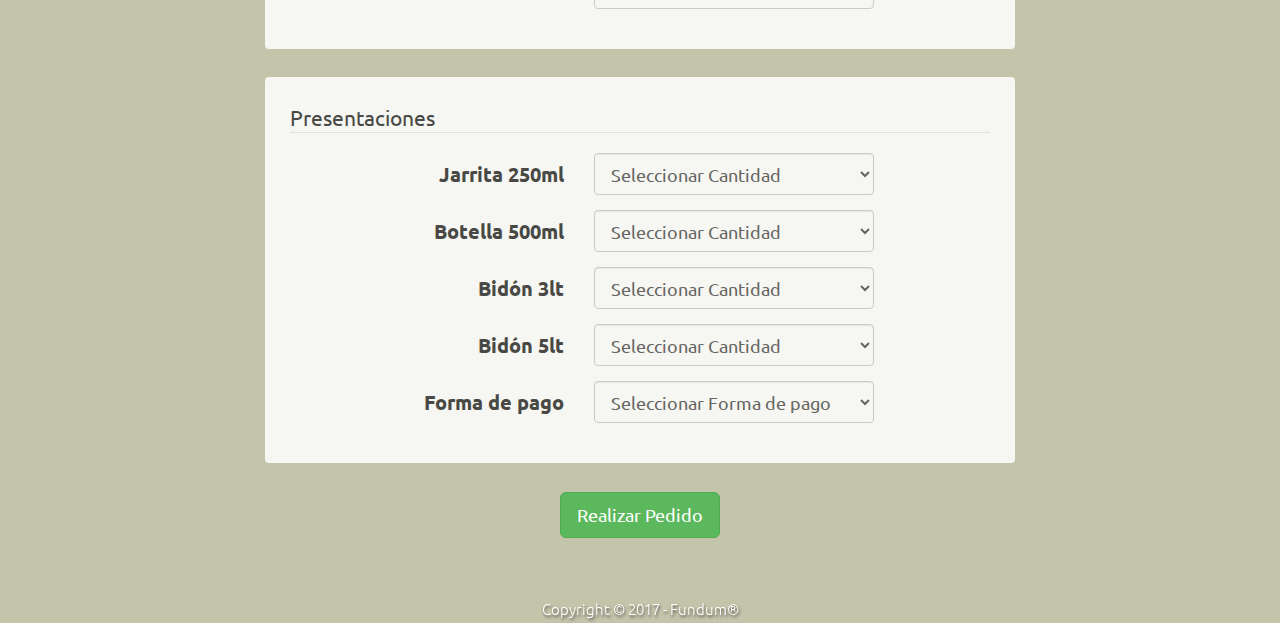
==== commit 7c03bf8a: "Update index.html" ====
--- a/index.html
+++ b/index.html
@@ -222,8 +222,8 @@
             
             <li><a href="#materia">Materia Prima</a></li>
             <li><a href="#productos">Productos</a></li>
-            <li><a href="#mision">Mision</a></li>
-            <li><a href="#donde">Donde Estamos</a></li>
+            <li><a href="#mision">Misión</a></li>
+            <li><a href="#donde">Dónde Estamos</a></li>
             <li><a href="#nosotros">Nosotros</a></li>
             <li><a href="#pedidos">Pedidos</a></li>
 	  </ul>
@@ -507,19 +507,19 @@
 				  <div class="form-group">
 				    <label for="nombre_contact" class="col-sm-5 control-label">Nombre</label>
 				    <div class="col-sm-7">
-				      <input type="text" class="form-control" id="nombre_contact" name="nombre_contact" placeholder="Ingrese su Nombre">
+				      <input type="text" class="form-control" id="nombre_contact" name="nombre_contact" placeholder="Ingresá tu Nombre">
 				    </div>
 				  </div>
 				  <div class="form-group">
 				    <label for="email_contact" class="col-sm-5 control-label">Email</label>
 				    <div class="col-sm-7">
-				      <input type="email" class="form-control" id="email_contact" name="email_contact" placeholder="Ingrese su email">
+				      <input type="email" class="form-control" id="email_contact" name="email_contact" placeholder="Ingresá tu email">
 				    </div>
 				  </div>
 				  <div class="form-group">
 				    <label for="texto_contact" class="col-sm-5 control-label"></label>
 				    <div class="col-sm-7">
-				      <textarea rows="8" cols="50" class="form-control" id="texto_contact" name="texto_contact" placeholder="Ingrese su mensaje"></textarea>
+				      <textarea rows="8" cols="50" class="form-control" id="texto_contact" name="texto_contact" placeholder="Ingresá tu mensaje"></textarea>
 				    </div>
 				  </div>
 			  		<div class="form-group">
@@ -688,7 +688,7 @@
 	<!--div class="container">
 	<!--div class="row mt centered"-->
 	<!--div class="col-lg-12"-->
-	<div class="centered"><f>Copyright &copy 2016 - Fundum&reg</f></div>
+	<div class="centered"><f>Copyright &copy 2017 - Fundum&reg</f></div>
 		<!--/div-->
 		<!--/div-->
 	</div><!-- /container -->
